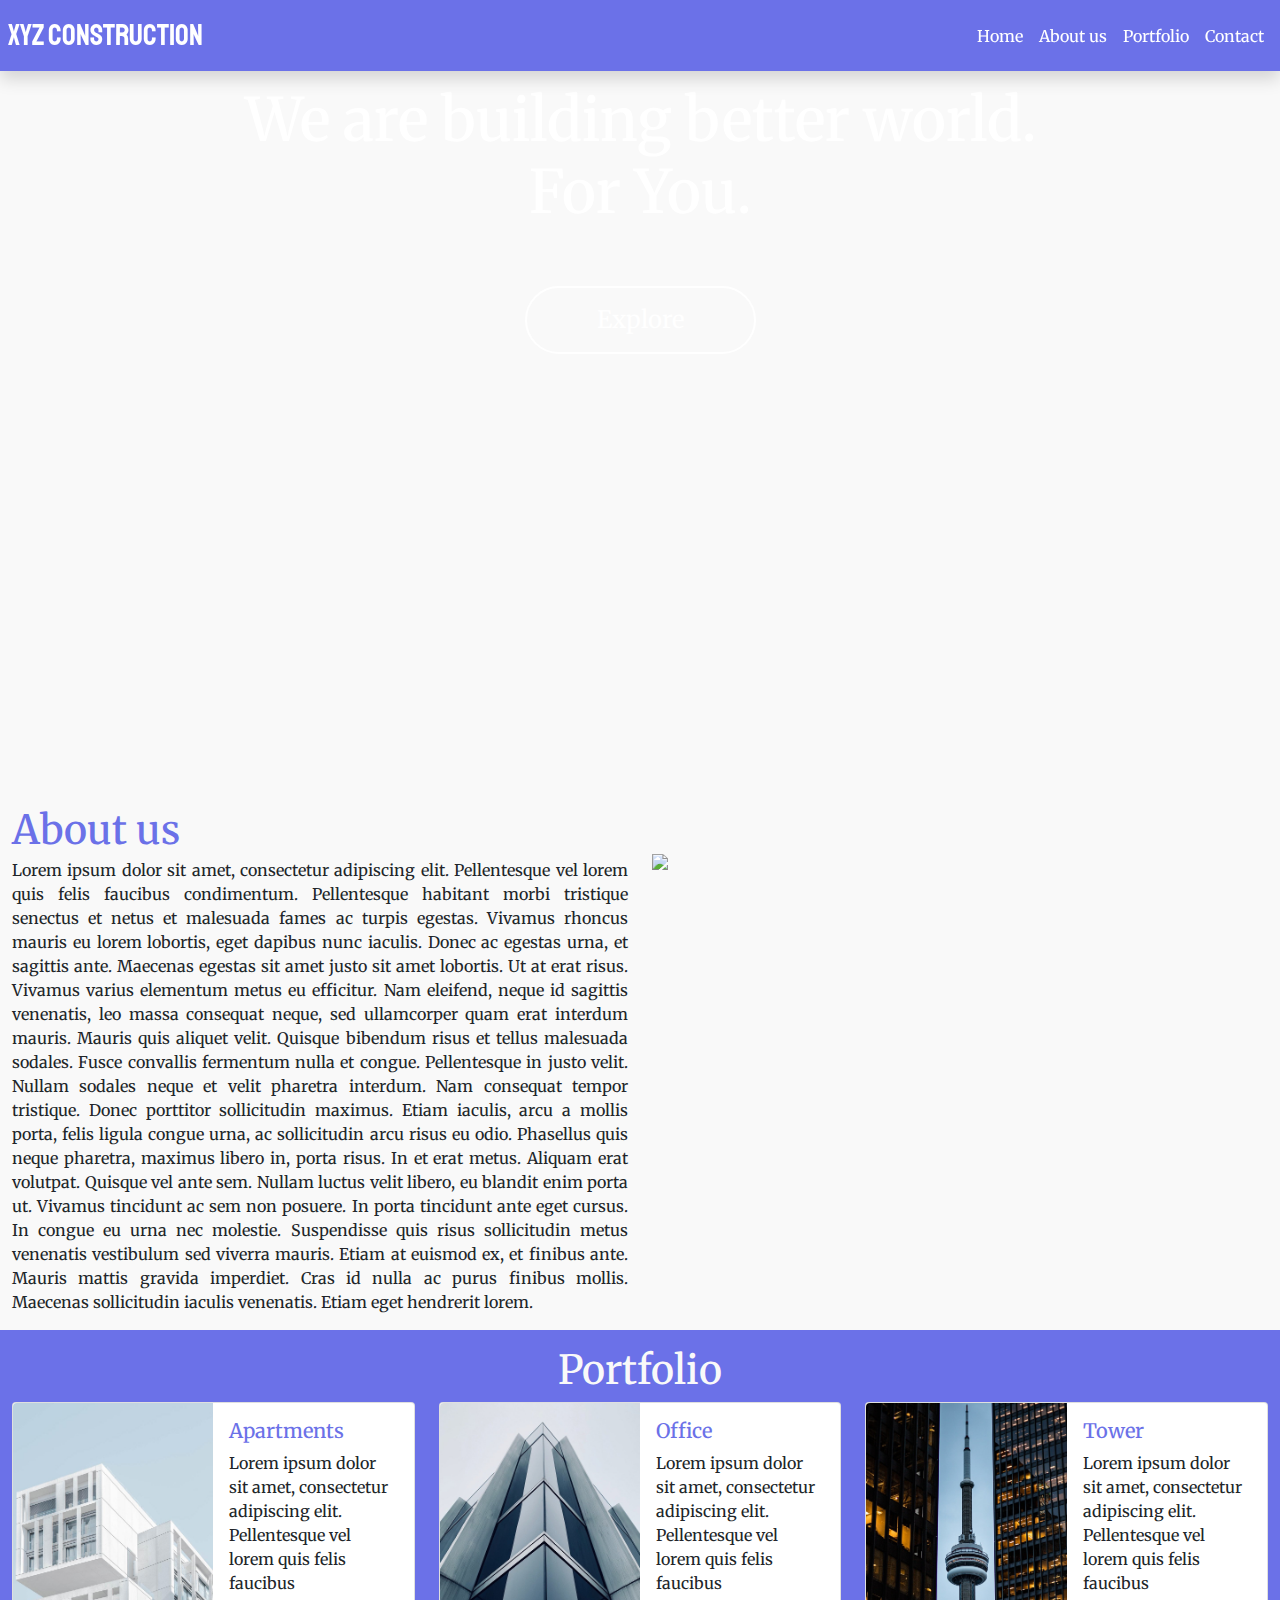
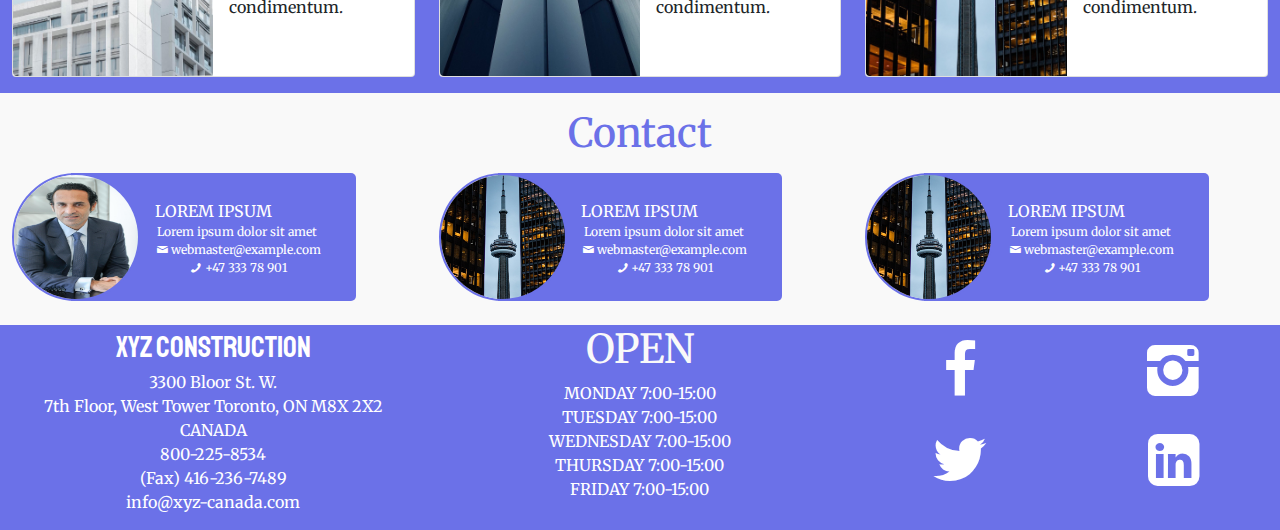
==== index.html @ 8c221540 "first version" ====
<!DOCTYPE HTML>
<html lang="pl">
<head>
 <meta charset="utf-8"/>
 <meta name="viewport" content="width=device-width, initial-scale=1">
 <title>XYZ Construction</title>
 <meta name="description" content="XYZ Construction"/>
 <meta name="keywords" content="construction, building, company, bussines"/>
 <meta http-equiv="X-UA-Compatible" content="IE=edge,chrome=1"/>
 <link rel="stylesheet" href="css/bootstrap.min.css">
 <link rel="stylesheet" href="style.css" type="text/css"/>
 <link rel="stylesheet" href="css/fontello.css" type="text/css"/>
 <link href="https://fonts.googleapis.com/css2?family=Merriweather:wght@300&family=Staatliches&display=swap" rel="stylesheet">
 <script src="https://ajax.googleapis.com/ajax/libs/jquery/3.6.0/jquery.min.js"></script> 
</head>
<body>
	<header class="mb-5">
		<nav class="navbar navbar-dark fixed-top navbarColor shadow navbar-expand-sm">


		    <a class="navbar-brand ps-2" href="#">XYZ Construction</a>

		    <button class="navbar-toggler" type="button" data-bs-toggle="collapse" data-bs-target="#mainmenu" aria-controls="navbarNav" aria-expanded="false" aria-label="Toggle navigation"><span class="navbar-toggler-icon"></span>
		    </button>

		    <div class="collapse navbar-collapse ps-1 pe-2" id="mainmenu">

		    	<ul class="navbar-nav ms-auto">
			        <li class="nav-item"> <a class="nav-link" href="#">Home</a></li>
			        <li class="nav-item"> <a class="nav-link" href="#">About us</a></li>
			        <li class="nav-item"> <a class="nav-link" href="#">Portfolio</a></li>
			        <li class="nav-item"> <a class="nav-link" href="#">Contact</a></li>
		      	</ul> 

			</div>

		</nav>
	</header>

	<main>
		<section>
			<div class="container mx-0 mt-5 pt-3 px-0">
				<video class="backvideo" autoplay loop muted plays-inline>
					<source src="img/Run_5_wo_metadata_h264420_720p_UHQ.mp4" type="video/mp4">
				</video> 
			</div>

			<div class="container-content m-0 p-0 pos">
				<div class="row m-0">
					<div class="col-12 px-0">
						<h1>We are building better world. <br> For You.</h1>
						<a href="#">Explore</a>
					</div>
				</div>
			</div>
		</section>

		<section>
			<div class="row px-0 mx-0">
				<div class="col-md-6">
					<header>
						<span class="h1">About us</span><br>
					</header>

					<p class="mt-1 textJustify">
					Lorem ipsum dolor sit amet, consectetur adipiscing elit. Pellentesque vel lorem quis felis faucibus condimentum. Pellentesque habitant morbi tristique senectus et netus et malesuada fames ac turpis egestas. Vivamus rhoncus mauris eu lorem lobortis, eget dapibus nunc iaculis. Donec ac egestas urna, et sagittis ante. Maecenas egestas sit amet justo sit amet lobortis. Ut at erat risus. Vivamus varius elementum metus eu efficitur. Nam eleifend, neque id sagittis venenatis, leo massa consequat neque, sed ullamcorper quam erat interdum mauris. Mauris quis aliquet velit. Quisque bibendum risus et tellus malesuada sodales. Fusce convallis fermentum nulla et congue. Pellentesque in justo velit.

					Nullam sodales neque et velit pharetra interdum. Nam consequat tempor tristique. Donec porttitor sollicitudin maximus. Etiam iaculis, arcu a mollis porta, felis ligula congue urna, ac sollicitudin arcu risus eu odio. Phasellus quis neque pharetra, maximus libero in, porta risus. In et erat metus. Aliquam erat volutpat. Quisque vel ante sem. Nullam luctus velit libero, eu blandit enim porta ut. Vivamus tincidunt ac sem non posuere.

					In porta tincidunt ante eget cursus. In congue eu urna nec molestie. Suspendisse quis risus sollicitudin metus venenatis vestibulum sed viverra mauris. Etiam at euismod ex, et finibus ante. Mauris mattis gravida imperdiet. Cras id nulla ac purus finibus mollis. Maecenas sollicitudin iaculis venenatis. Etiam eget hendrerit lorem.

				

					
				</div>

				<div class="col-lg-6 ">

					<img src="img/low-angle-shot-of-a-facade-of-a-white-modern-building-under-a-blue-clear-sky.jpg" class="mt-5 img-fluid">
					
					
				</div>
			</div>
		</section>

		<section>
			<div class="row navbarColor pt-3 mx-0">
				<header>
					<h1 class="text-center">Portfolio</h1>
				</header>

				<div class="col-sm-4">

					<div class="card mb-3" style="max-width: 540px;">
 						<div class="row g-0">
   							 <div class="col-xl-6">
     							 <img src="img/apartment-g1074fcf6c_1280.jpg" class="img-fluid rounded-start" alt="Apartments">
   							 </div>
    						<div class="col-xl-6">
      							<div class="card-body">
        							<h5 class="card-title">Apartments</h5>
        							<p class="card-text">Lorem ipsum dolor sit amet, consectetur adipiscing elit. Pellentesque vel lorem quis felis faucibus condimentum. </p>
      							</div>
    						</div>
  						</div>
					</div>
					
				</div>

				<div class="col-sm-4">

					<div class="card mb-3" style="max-width: 540px;">
 						<div class="row g-0">
   							 <div class="col-xl-6">
     							 <img src="img/building-g9cc576056_1280.jpg" class="img-fluid rounded-start" alt="Office">
   							 </div>
    						<div class="col-xl-6">
      							<div class="card-body">
        							<h5 class="card-title">Office</h5>
        							<p class="card-text">Lorem ipsum dolor sit amet, consectetur adipiscing elit. Pellentesque vel lorem quis felis faucibus condimentum. </p>
      							</div>
    						</div>
  						</div>
					</div>
					
				</div>

				<div class="col-sm-4">
					<div class="card mb-3" style="max-width: 540px;">
 						<div class="row g-0">
   							 <div class="col-xl-6">
     							 <img src="img/tower-g3458172a4_1280.jpg" class="img-fluid rounded-start" alt="Tower">
   							 </div>
    						<div class="col-xl-6">
      							<div class="card-body">
        							<h5 class="card-title">Tower</h5>
        							<p class="card-text">Lorem ipsum dolor sit amet, consectetur adipiscing elit. Pellentesque vel lorem quis felis faucibus condimentum. </p>
      							</div>
    						</div>
  						</div>
					</div>
					
				</div>	
			</div>

		</section>

		<section>
			<div class="row text-center pt-3 mx-0 pb-4">
				<header>
					<span class="h1 mb">Contact</span>
				</header>
				<div class="col-12 px-0">

					<div class="row mx-auto mt-3">

						<div class="col-xl-4">

								<div class="row personal-card">

									<div class="col-2">

										<img src="img/business-man-ga80a6c6e0_1920.jpg" class="round">
										
									</div>

									<div class="col-8 person-card">

										<p class="person-name m-0">Lorem Ipsum</p>
										<p class="job ms-5 mb-0">Lorem ipsum dolor sit amet<br>
											<i class="demo-icon icon-mail"></i><a href="mailto:webmaster@example.com">webmaster@example.com</a><br>
											<i class="demo-icon icon-phone"></i><a href="tel:+4733378901">+47 333 78 901</a>
										</p>

									</div>
								</div>
						</div>

						<div class="col-xl-4">

								<div class="row personal-card">

									<div class="col-2">

										<img src="img/tower-g3458172a4_1280.jpg" class="round">
										
									</div>

									<div class="col-8 person-card">

										<p class="person-name m-0">Lorem Ipsum</p>
										<p class="job ms-5 mb-0">Lorem ipsum dolor sit amet<br>
											<i class="demo-icon icon-mail"></i><a href="mailto:webmaster@example.com">webmaster@example.com</a><br>
											<i class="demo-icon icon-phone"></i><a href="tel:+4733378901">+47 333 78 901</a>
										</p>


									</div>
								</div>
						</div>

							<div class="col-xl-4">

								<div class="row personal-card">

									<div class="col-2">

										<img src="img/tower-g3458172a4_1280.jpg" class="round">
										
									</div>

									<div class="col-8 person-card">

										<p class="person-name m-0">Lorem Ipsum</p>
										<p class="job ms-5 mb-0">Lorem ipsum dolor sit amet<br>
											<i class="demo-icon icon-mail"></i><a href="mailto:webmaster@example.com">webmaster@example.com</a><br>
											<i class="demo-icon icon-phone"></i><a href="tel:+4733378901">+47 333 78 901</a>
										</p>

									</div>
								</div>
							</div>


					</div>
				</div>
					

			</div>
		</section>
	</main>

	<footer>
		<div class="row navbarColor mx-0">

			<div class="col-md-4 text-center">
				<p class="company-logo-footer p-0 m-0">XYZ Construction<br></p>
				<p class="company-adress">3300 Bloor St. W.<br>
				7th Floor, West Tower
				Toronto, ON M8X 2X2<br>
				CANADA<br>
				800-225-8534<br>
				(Fax) 416-236-7489<br>
				info@xyz-canada.com</p>
			</div>

			<div class="col-md-4 text-center">
				<h1>OPEN</h1>
				<p class="open">
				MONDAY 7:00-15:00</br>
				TUESDAY 7:00-15:00<br>
				WEDNESDAY 7:00-15:00<br>
				THURSDAY 7:00-15:00<br>
				FRIDAY 7:00-15:00</p>
			</div>

			<div class="col-md-4 social text-center">

				<div class="row">

					<div class="col-6">
						<a href="#"><i class="demo-icon icon-facebook"></i></a>
					</div>

					<div class="col-6">
						<a href="#"><i class="demo-icon icon-instagram"></i></a>
					</div>
				</div>

				<div class="row">

					<div class="col-6">
						<a href="#"><i class="demo-icon icon-twitter"></i></a>
					</div>

					<div class="col-6">
						<a href="#"><i class="demo-icon icon-linkedin-squared"></i></a>
					</div>
				</div>

			</div>
		</div>
	</footer>


	<script src="https://code.jquery.com/jquery-3.3.1.slim.min.js" integrity="sha384-q8i/X+965DzO0rT7abK41JStQIAqVgRVzpbzo5smXKp4YfRvH+8abtTE1Pi6jizo" crossorigin="anonymous"></script>
	
	<script src="https://cdnjs.cloudflare.com/ajax/libs/popper.js/1.14.3/umd/popper.min.js" integrity="sha384-ZMP7rVo3mIykV+2+9J3UJ46jBk0WLaUAdn689aCwoqbBJiSnjAK/l8WvCWPIPm49" crossorigin="anonymous"></script>
	
	<script src="js/bootstrap.min.js"></script>
</body>
</html>
---- style.css ----
body
{
	background-color: #f9f9f9;
	font-family: 'Merriweather', serif;
}

.navbarColor
{
	background-color: #6b71e8;
}

#mainmenu a
{
	color: white;
}

#mainmenu > ul > li a:hover
{
	color: #6b71e8;
	transition: all 0.5s ease-in-out;
	background-color: #f9f9f9;

}




.navbar-brand 
{
	font-family: 'Staatliches', cursive;
	color: white;
	font-size: 30px;
}

.navbar-brand:hover
{

	color: #8d93g0;
	transition: all 0.5s ease-in-out;

}


.container-content
{
	text-align: center;
	margin-top: 50px;

}

.container-content h1
{
	font-family: 'Merriweather', serif;
	color: white;
	font-size: 60px;
	margin-top: 20px;
}

.container-content a
{
	display: inline-block;
	text-decoration: none;
	color: white;
	font-family: 'Merriweather', serif;
	font-size: 24px;
	border: 2px solid white;
	padding: 14px 70px;
	border-radius: 50px;
	margin-top: 50px;
}

.container-content a:hover
{
	color: white;
	border: 5px solid white;
	padding: 14px 70px;
	border-radius: 50px;
	transition: all 1s ease-in-out;
	font-size: 30px;
}

.backvideo
{
	position: absolute;
	z-index: -1;
	width: 100%;
}


.pos
{
	height: 58vw;
}

.h1
{
	color: #6b71e8;
}

.textJustify
{
	text-align: justify; !important
}

h1
{
	color: #f9f9f9;
}

.card-title
{
	color: #6b71e8; !important
}

.round
{
	border: 2px solid #6b71e8;
	border-radius: 50%;
	width: 10vw;
	height: 10vw;
}

.person-card
{
	background-color: #6b71e8;
	z-index: -1;
	height: 10vw;
	border-top-right-radius: 5px;
	border-bottom-right-radius: 5px;
	text-align: center;
	padding-top: 2vw;
}

.person-name
{
	color: white;
	text-transform: uppercase;
}

.job
{
	color: white;
	font-size: 12px;
	text-align: center;
}

.job a
{
	color: white;
	text-decoration: none;
}

.company-adress
{
	font-size: 16px;
	color: white;
}

.company-logo-footer
{
	font-family: 'Staatliches', cursive;
	color: white;
	font-size: 30px;
}

.open
{
	font-size: 16px;
	color: white;
	text-transform: uppercase;
}

.social a
{
	font-size: 60px;
	color: white;
}

.social a
{
	color: white;
}

.social a:hover
{
	color: #6b71e8;
	transition: all 0.5s ease-in-out;
	background-color: white;
}

@media (max-width: 768px)
{

	.container-content h1
	{
		font-size: 30px;
	}


}

@media (max-width: 575px)
{
	.nav-link
	{
		font-size: 12px;
	} 


}

@media (max-width:  1200px)
{
		.personal-card
	{
		margin-bottom: 2vh;
	}

	.round
{
	width: 25vw;
	height: 25vw;
}
.person-card
{
	height: 20vw;
	margin-top: 2vw;
	padding-top: 1vw;
}


}
---- css/fontello.css ----
@font-face {
  font-family: 'fontello';
  src: url('../font/fontello.eot?13443724');
  src: url('../font/fontello.eot?13443724#iefix') format('embedded-opentype'),
       url('../font/fontello.woff2?13443724') format('woff2'),
       url('../font/fontello.woff?13443724') format('woff'),
       url('../font/fontello.ttf?13443724') format('truetype'),
       url('../font/fontello.svg?13443724#fontello') format('svg');
  font-weight: normal;
  font-style: normal;
}
/* Chrome hack: SVG is rendered more smooth in Windozze. 100% magic, uncomment if you need it. */
/* Note, that will break hinting! In other OS-es font will be not as sharp as it could be */
/*
@media screen and (-webkit-min-device-pixel-ratio:0) {
  @font-face {
    font-family: 'fontello';
    src: url('../font/fontello.svg?13443724#fontello') format('svg');
  }
}
*/
[class^="icon-"]:before, [class*=" icon-"]:before {
  font-family: "fontello";
  font-style: normal;
  font-weight: normal;
  speak: never;

  display: inline-block;
  text-decoration: inherit;
  width: 1em;
  margin-right: .2em;
  text-align: center;
  /* opacity: .8; */

  /* For safety - reset parent styles, that can break glyph codes*/
  font-variant: normal;
  text-transform: none;

  /* fix buttons height, for twitter bootstrap */
  line-height: 1em;

  /* Animation center compensation - margins should be symmetric */
  /* remove if not needed */
  margin-left: .2em;

  /* you can be more comfortable with increased icons size */
  /* font-size: 120%; */

  /* Font smoothing. That was taken from TWBS */
  -webkit-font-smoothing: antialiased;
  -moz-osx-font-smoothing: grayscale;

  /* Uncomment for 3D effect */
  /* text-shadow: 1px 1px 1px rgba(127, 127, 127, 0.3); */
}

.icon-mail:before { content: '\e800'; } /* '' */
.icon-phone:before { content: '\e801'; } /* '' */
.icon-twitter:before { content: '\f099'; } /* '' */
.icon-facebook:before { content: '\f09a'; } /* '' */
.icon-linkedin-squared:before { content: '\f30c'; } /* '' */
.icon-instagram:before { content: '\f32d'; } /* '' */
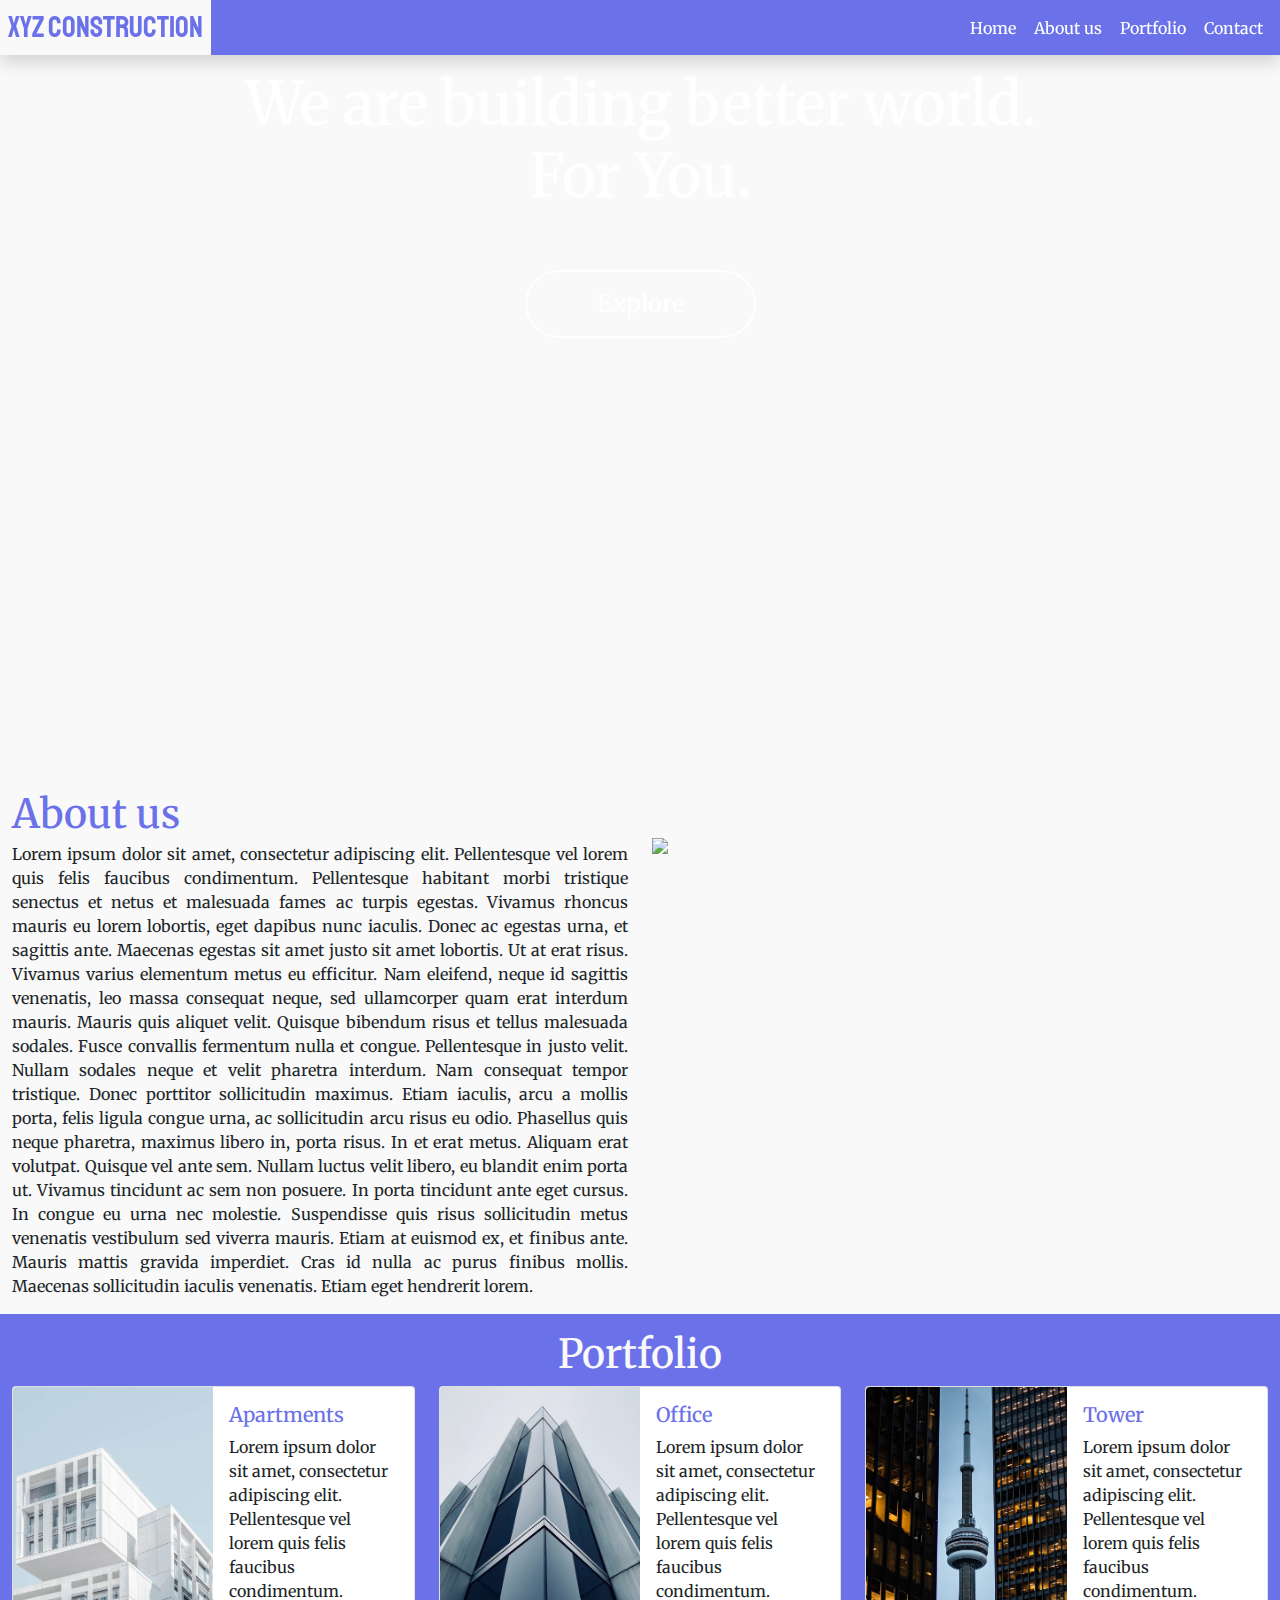
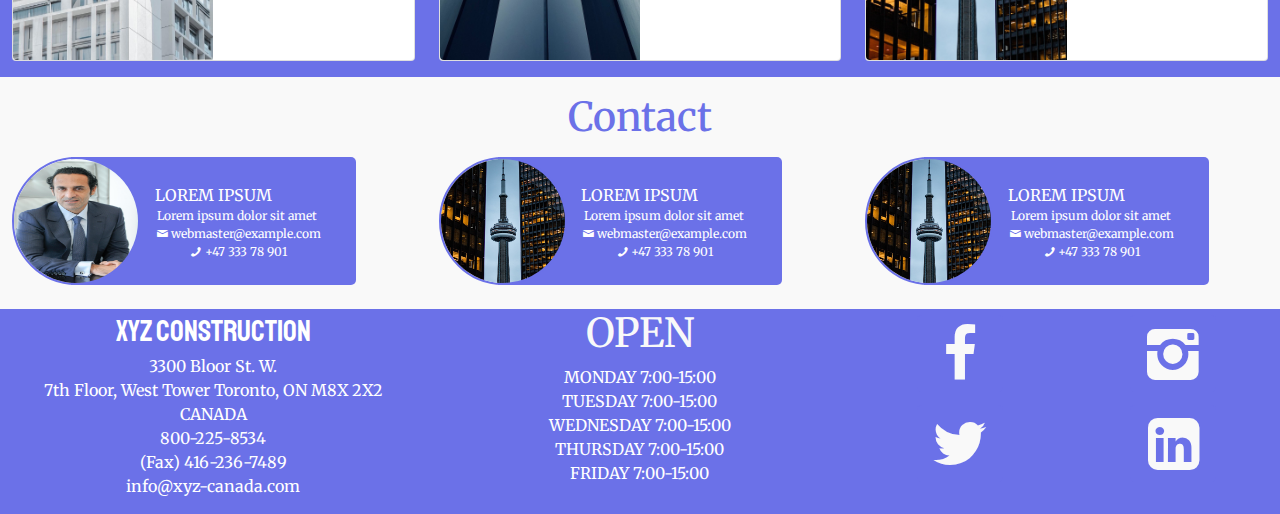
==== commit 7d4dcae9: "Add files via upload" ====
--- a/index.html
+++ b/index.html
@@ -1,292 +1,292 @@
-<!DOCTYPE HTML>
-<html lang="pl">
-<head>
- <meta charset="utf-8"/>
- <meta name="viewport" content="width=device-width, initial-scale=1">
- <title>XYZ Construction</title>
- <meta name="description" content="XYZ Construction"/>
- <meta name="keywords" content="construction, building, company, bussines"/>
- <meta http-equiv="X-UA-Compatible" content="IE=edge,chrome=1"/>
- <link rel="stylesheet" href="css/bootstrap.min.css">
- <link rel="stylesheet" href="style.css" type="text/css"/>
- <link rel="stylesheet" href="css/fontello.css" type="text/css"/>
- <link href="https://fonts.googleapis.com/css2?family=Merriweather:wght@300&family=Staatliches&display=swap" rel="stylesheet">
- <script src="https://ajax.googleapis.com/ajax/libs/jquery/3.6.0/jquery.min.js"></script> 
-</head>
-<body>
-	<header class="mb-5">
-		<nav class="navbar navbar-dark fixed-top navbarColor shadow navbar-expand-sm">
-
-
-		    <a class="navbar-brand ps-2" href="#">XYZ Construction</a>
-
-		    <button class="navbar-toggler" type="button" data-bs-toggle="collapse" data-bs-target="#mainmenu" aria-controls="navbarNav" aria-expanded="false" aria-label="Toggle navigation"><span class="navbar-toggler-icon"></span>
-		    </button>
-
-		    <div class="collapse navbar-collapse ps-1 pe-2" id="mainmenu">
-
-		    	<ul class="navbar-nav ms-auto">
-			        <li class="nav-item"> <a class="nav-link" href="#">Home</a></li>
-			        <li class="nav-item"> <a class="nav-link" href="#">About us</a></li>
-			        <li class="nav-item"> <a class="nav-link" href="#">Portfolio</a></li>
-			        <li class="nav-item"> <a class="nav-link" href="#">Contact</a></li>
-		      	</ul> 
-
-			</div>
-
-		</nav>
-	</header>
-
-	<main>
-		<section>
-			<div class="container mx-0 mt-5 pt-3 px-0">
-				<video class="backvideo" autoplay loop muted plays-inline>
-					<source src="img/Run_5_wo_metadata_h264420_720p_UHQ.mp4" type="video/mp4">
-				</video> 
-			</div>
-
-			<div class="container-content m-0 p-0 pos">
-				<div class="row m-0">
-					<div class="col-12 px-0">
-						<h1>We are building better world. <br> For You.</h1>
-						<a href="#">Explore</a>
-					</div>
-				</div>
-			</div>
-		</section>
-
-		<section>
-			<div class="row px-0 mx-0">
-				<div class="col-md-6">
-					<header>
-						<span class="h1">About us</span><br>
-					</header>
-
-					<p class="mt-1 textJustify">
-					Lorem ipsum dolor sit amet, consectetur adipiscing elit. Pellentesque vel lorem quis felis faucibus condimentum. Pellentesque habitant morbi tristique senectus et netus et malesuada fames ac turpis egestas. Vivamus rhoncus mauris eu lorem lobortis, eget dapibus nunc iaculis. Donec ac egestas urna, et sagittis ante. Maecenas egestas sit amet justo sit amet lobortis. Ut at erat risus. Vivamus varius elementum metus eu efficitur. Nam eleifend, neque id sagittis venenatis, leo massa consequat neque, sed ullamcorper quam erat interdum mauris. Mauris quis aliquet velit. Quisque bibendum risus et tellus malesuada sodales. Fusce convallis fermentum nulla et congue. Pellentesque in justo velit.
-
-					Nullam sodales neque et velit pharetra interdum. Nam consequat tempor tristique. Donec porttitor sollicitudin maximus. Etiam iaculis, arcu a mollis porta, felis ligula congue urna, ac sollicitudin arcu risus eu odio. Phasellus quis neque pharetra, maximus libero in, porta risus. In et erat metus. Aliquam erat volutpat. Quisque vel ante sem. Nullam luctus velit libero, eu blandit enim porta ut. Vivamus tincidunt ac sem non posuere.
-
-					In porta tincidunt ante eget cursus. In congue eu urna nec molestie. Suspendisse quis risus sollicitudin metus venenatis vestibulum sed viverra mauris. Etiam at euismod ex, et finibus ante. Mauris mattis gravida imperdiet. Cras id nulla ac purus finibus mollis. Maecenas sollicitudin iaculis venenatis. Etiam eget hendrerit lorem.
-
-				
-
-					
-				</div>
-
-				<div class="col-lg-6 ">
-
-					<img src="img/low-angle-shot-of-a-facade-of-a-white-modern-building-under-a-blue-clear-sky.jpg" class="mt-5 img-fluid">
-					
-					
-				</div>
-			</div>
-		</section>
-
-		<section>
-			<div class="row navbarColor pt-3 mx-0">
-				<header>
-					<h1 class="text-center">Portfolio</h1>
-				</header>
-
-				<div class="col-sm-4">
-
-					<div class="card mb-3" style="max-width: 540px;">
- 						<div class="row g-0">
-   							 <div class="col-xl-6">
-     							 <img src="img/apartment-g1074fcf6c_1280.jpg" class="img-fluid rounded-start" alt="Apartments">
-   							 </div>
-    						<div class="col-xl-6">
-      							<div class="card-body">
-        							<h5 class="card-title">Apartments</h5>
-        							<p class="card-text">Lorem ipsum dolor sit amet, consectetur adipiscing elit. Pellentesque vel lorem quis felis faucibus condimentum. </p>
-      							</div>
-    						</div>
-  						</div>
-					</div>
-					
-				</div>
-
-				<div class="col-sm-4">
-
-					<div class="card mb-3" style="max-width: 540px;">
- 						<div class="row g-0">
-   							 <div class="col-xl-6">
-     							 <img src="img/building-g9cc576056_1280.jpg" class="img-fluid rounded-start" alt="Office">
-   							 </div>
-    						<div class="col-xl-6">
-      							<div class="card-body">
-        							<h5 class="card-title">Office</h5>
-        							<p class="card-text">Lorem ipsum dolor sit amet, consectetur adipiscing elit. Pellentesque vel lorem quis felis faucibus condimentum. </p>
-      							</div>
-    						</div>
-  						</div>
-					</div>
-					
-				</div>
-
-				<div class="col-sm-4">
-					<div class="card mb-3" style="max-width: 540px;">
- 						<div class="row g-0">
-   							 <div class="col-xl-6">
-     							 <img src="img/tower-g3458172a4_1280.jpg" class="img-fluid rounded-start" alt="Tower">
-   							 </div>
-    						<div class="col-xl-6">
-      							<div class="card-body">
-        							<h5 class="card-title">Tower</h5>
-        							<p class="card-text">Lorem ipsum dolor sit amet, consectetur adipiscing elit. Pellentesque vel lorem quis felis faucibus condimentum. </p>
-      							</div>
-    						</div>
-  						</div>
-					</div>
-					
-				</div>	
-			</div>
-
-		</section>
-
-		<section>
-			<div class="row text-center pt-3 mx-0 pb-4">
-				<header>
-					<span class="h1 mb">Contact</span>
-				</header>
-				<div class="col-12 px-0">
-
-					<div class="row mx-auto mt-3">
-
-						<div class="col-xl-4">
-
-								<div class="row personal-card">
-
-									<div class="col-2">
-
-										<img src="img/business-man-ga80a6c6e0_1920.jpg" class="round">
-										
-									</div>
-
-									<div class="col-8 person-card">
-
-										<p class="person-name m-0">Lorem Ipsum</p>
-										<p class="job ms-5 mb-0">Lorem ipsum dolor sit amet<br>
-											<i class="demo-icon icon-mail"></i><a href="mailto:webmaster@example.com">webmaster@example.com</a><br>
-											<i class="demo-icon icon-phone"></i><a href="tel:+4733378901">+47 333 78 901</a>
-										</p>
-
-									</div>
-								</div>
-						</div>
-
-						<div class="col-xl-4">
-
-								<div class="row personal-card">
-
-									<div class="col-2">
-
-										<img src="img/tower-g3458172a4_1280.jpg" class="round">
-										
-									</div>
-
-									<div class="col-8 person-card">
-
-										<p class="person-name m-0">Lorem Ipsum</p>
-										<p class="job ms-5 mb-0">Lorem ipsum dolor sit amet<br>
-											<i class="demo-icon icon-mail"></i><a href="mailto:webmaster@example.com">webmaster@example.com</a><br>
-											<i class="demo-icon icon-phone"></i><a href="tel:+4733378901">+47 333 78 901</a>
-										</p>
-
-
-									</div>
-								</div>
-						</div>
-
-							<div class="col-xl-4">
-
-								<div class="row personal-card">
-
-									<div class="col-2">
-
-										<img src="img/tower-g3458172a4_1280.jpg" class="round">
-										
-									</div>
-
-									<div class="col-8 person-card">
-
-										<p class="person-name m-0">Lorem Ipsum</p>
-										<p class="job ms-5 mb-0">Lorem ipsum dolor sit amet<br>
-											<i class="demo-icon icon-mail"></i><a href="mailto:webmaster@example.com">webmaster@example.com</a><br>
-											<i class="demo-icon icon-phone"></i><a href="tel:+4733378901">+47 333 78 901</a>
-										</p>
-
-									</div>
-								</div>
-							</div>
-
-
-					</div>
-				</div>
-					
-
-			</div>
-		</section>
-	</main>
-
-	<footer>
-		<div class="row navbarColor mx-0">
-
-			<div class="col-md-4 text-center">
-				<p class="company-logo-footer p-0 m-0">XYZ Construction<br></p>
-				<p class="company-adress">3300 Bloor St. W.<br>
-				7th Floor, West Tower
-				Toronto, ON M8X 2X2<br>
-				CANADA<br>
-				800-225-8534<br>
-				(Fax) 416-236-7489<br>
-				info@xyz-canada.com</p>
-			</div>
-
-			<div class="col-md-4 text-center">
-				<h1>OPEN</h1>
-				<p class="open">
-				MONDAY 7:00-15:00</br>
-				TUESDAY 7:00-15:00<br>
-				WEDNESDAY 7:00-15:00<br>
-				THURSDAY 7:00-15:00<br>
-				FRIDAY 7:00-15:00</p>
-			</div>
-
-			<div class="col-md-4 social text-center">
-
-				<div class="row">
-
-					<div class="col-6">
-						<a href="#"><i class="demo-icon icon-facebook"></i></a>
-					</div>
-
-					<div class="col-6">
-						<a href="#"><i class="demo-icon icon-instagram"></i></a>
-					</div>
-				</div>
-
-				<div class="row">
-
-					<div class="col-6">
-						<a href="#"><i class="demo-icon icon-twitter"></i></a>
-					</div>
-
-					<div class="col-6">
-						<a href="#"><i class="demo-icon icon-linkedin-squared"></i></a>
-					</div>
-				</div>
-
-			</div>
-		</div>
-	</footer>
-
-
-	<script src="https://code.jquery.com/jquery-3.3.1.slim.min.js" integrity="sha384-q8i/X+965DzO0rT7abK41JStQIAqVgRVzpbzo5smXKp4YfRvH+8abtTE1Pi6jizo" crossorigin="anonymous"></script>
-	
-	<script src="https://cdnjs.cloudflare.com/ajax/libs/popper.js/1.14.3/umd/popper.min.js" integrity="sha384-ZMP7rVo3mIykV+2+9J3UJ46jBk0WLaUAdn689aCwoqbBJiSnjAK/l8WvCWPIPm49" crossorigin="anonymous"></script>
-	
-	<script src="js/bootstrap.min.js"></script>
-</body>
+<!DOCTYPE HTML>
+<html lang="pl">
+<head>
+ <meta charset="utf-8"/>
+ <meta name="viewport" content="width=device-width, initial-scale=1">
+ <title>XYZ Construction</title>
+ <meta name="description" content="XYZ Construction"/>
+ <meta name="keywords" content="construction, building, company, bussines"/>
+ <meta http-equiv="X-UA-Compatible" content="IE=edge,chrome=1"/>
+ <link rel="stylesheet" href="css/bootstrap.min.css">
+ <link rel="stylesheet" href="style.css" type="text/css"/>
+ <link rel="stylesheet" href="css/fontello.css" type="text/css"/>
+ <link href="https://fonts.googleapis.com/css2?family=Merriweather:wght@300&family=Staatliches&display=swap" rel="stylesheet">
+ <script src="https://ajax.googleapis.com/ajax/libs/jquery/3.6.0/jquery.min.js"></script> 
+</head>
+<body>
+	<header class="mb-5">
+		<nav class="navbar navbar-dark fixed-top navbarColor shadow navbar-expand-sm">
+
+
+		    <a class="navbar-brand px-2" href="#">XYZ Construction</a>
+
+		    <button class="navbar-toggler" type="button" data-bs-toggle="collapse" data-bs-target="#mainmenu" aria-controls="navbarNav" aria-expanded="false" aria-label="Toggle navigation"><span class="navbar-toggler-icon"></span>
+		    </button>
+
+		    <div class="collapse navbar-collapse ps-1 pe-2" id="mainmenu">
+
+		    	<ul class="navbar-nav ms-auto">
+			        <li class="nav-item"> <a class="nav-link" href="#">Home</a></li>
+			        <li class="nav-item"> <a class="nav-link" href="#">About us</a></li>
+			        <li class="nav-item"> <a class="nav-link" href="#">Portfolio</a></li>
+			        <li class="nav-item"> <a class="nav-link" href="#">Contact</a></li>
+		      	</ul> 
+
+			</div>
+
+		</nav>
+	</header>
+
+	<main>
+		<section>
+			<div class="container mx-0 mt-5 pt-0 px-0">
+				<video class="backvideo" autoplay loop muted plays-inline>
+					<source src="img/Run_5_wo_metadata_h264420_720p_UHQ.mp4" type="video/mp4">
+				</video> 
+			</div>
+
+			<div class="container-content m-0 p-0 pos">
+				<div class="row m-0">
+					<div class="col-12 px-0">
+						<h1>We are building better world. <br> For You.</h1>
+						<a href="#">Explore</a>
+					</div>
+				</div>
+			</div>
+		</section>
+
+		<section>
+			<div class="row px-0 mx-0">
+				<div class="col-md-6">
+					<header>
+						<span class="h1">About us</span><br>
+					</header>
+
+					<p class="mt-1 textJustify">
+					Lorem ipsum dolor sit amet, consectetur adipiscing elit. Pellentesque vel lorem quis felis faucibus condimentum. Pellentesque habitant morbi tristique senectus et netus et malesuada fames ac turpis egestas. Vivamus rhoncus mauris eu lorem lobortis, eget dapibus nunc iaculis. Donec ac egestas urna, et sagittis ante. Maecenas egestas sit amet justo sit amet lobortis. Ut at erat risus. Vivamus varius elementum metus eu efficitur. Nam eleifend, neque id sagittis venenatis, leo massa consequat neque, sed ullamcorper quam erat interdum mauris. Mauris quis aliquet velit. Quisque bibendum risus et tellus malesuada sodales. Fusce convallis fermentum nulla et congue. Pellentesque in justo velit.
+
+					Nullam sodales neque et velit pharetra interdum. Nam consequat tempor tristique. Donec porttitor sollicitudin maximus. Etiam iaculis, arcu a mollis porta, felis ligula congue urna, ac sollicitudin arcu risus eu odio. Phasellus quis neque pharetra, maximus libero in, porta risus. In et erat metus. Aliquam erat volutpat. Quisque vel ante sem. Nullam luctus velit libero, eu blandit enim porta ut. Vivamus tincidunt ac sem non posuere.
+
+					In porta tincidunt ante eget cursus. In congue eu urna nec molestie. Suspendisse quis risus sollicitudin metus venenatis vestibulum sed viverra mauris. Etiam at euismod ex, et finibus ante. Mauris mattis gravida imperdiet. Cras id nulla ac purus finibus mollis. Maecenas sollicitudin iaculis venenatis. Etiam eget hendrerit lorem.
+
+				
+
+					
+				</div>
+
+				<div class="col-lg-6 ">
+
+					<img src="img/low-angle-shot-of-a-facade-of-a-white-modern-building-under-a-blue-clear-sky.jpg" class="mt-5 mx-auto img-fluid">
+					
+					
+				</div>
+			</div>
+		</section>
+
+		<section>
+			<div class="row navbarColor pt-3 mx-0">
+				<header>
+					<h1 class="text-center">Portfolio</h1>
+				</header>
+
+				<div class="col-sm-4">
+
+					<div class="card mb-3" style="max-width: 540px;">
+ 						<div class="row g-0">
+   							 <div class="col-xl-6">
+     							 <img src="img/apartment-g1074fcf6c_1280.jpg" class="img-fluid rounded-start" alt="Apartments">
+   							 </div>
+    						<div class="col-xl-6">
+      							<div class="card-body">
+        							<h5 class="card-title">Apartments</h5>
+        							<p class="card-text">Lorem ipsum dolor sit amet, consectetur adipiscing elit. Pellentesque vel lorem quis felis faucibus condimentum. </p>
+      							</div>
+    						</div>
+  						</div>
+					</div>
+					
+				</div>
+
+				<div class="col-sm-4">
+
+					<div class="card mb-3" style="max-width: 540px;">
+ 						<div class="row g-0">
+   							 <div class="col-xl-6">
+     							 <img src="img/building-g9cc576056_1280.jpg" class="img-fluid rounded-start" alt="Office">
+   							 </div>
+    						<div class="col-xl-6">
+      							<div class="card-body">
+        							<h5 class="card-title">Office</h5>
+        							<p class="card-text">Lorem ipsum dolor sit amet, consectetur adipiscing elit. Pellentesque vel lorem quis felis faucibus condimentum. </p>
+      							</div>
+    						</div>
+  						</div>
+					</div>
+					
+				</div>
+
+				<div class="col-sm-4">
+					<div class="card mb-3" style="max-width: 540px;">
+ 						<div class="row g-0">
+   							 <div class="col-xl-6">
+     							 <img src="img/tower-g3458172a4_1280.jpg" class="img-fluid rounded-start" alt="Tower">
+   							 </div>
+    						<div class="col-xl-6">
+      							<div class="card-body">
+        							<h5 class="card-title">Tower</h5>
+        							<p class="card-text">Lorem ipsum dolor sit amet, consectetur adipiscing elit. Pellentesque vel lorem quis felis faucibus condimentum. </p>
+      							</div>
+    						</div>
+  						</div>
+					</div>
+					
+				</div>	
+			</div>
+
+		</section>
+
+		<section>
+			<div class="row text-center pt-3 mx-0 pb-4">
+				<header>
+					<span class="h1 mb">Contact</span>
+				</header>
+				<div class="col-12 px-0">
+
+					<div class="row mx-auto mt-3">
+
+						<div class="col-xl-4">
+
+								<div class="row personal-card">
+
+									<div class="col-2">
+
+										<img src="img/business-man-ga80a6c6e0_1920.jpg" class="round">
+										
+									</div>
+
+									<div class="col-8 person-card">
+
+										<p class="person-name m-0">Lorem Ipsum</p>
+										<p class="job ms-5 mb-0">Lorem ipsum dolor sit amet<br>
+											<i class="demo-icon icon-mail"></i><a href="mailto:webmaster@example.com">webmaster@example.com</a><br>
+											<i class="demo-icon icon-phone"></i><a href="tel:+4733378901">+47 333 78 901</a>
+										</p>
+
+									</div>
+								</div>
+						</div>
+
+						<div class="col-xl-4">
+
+								<div class="row personal-card">
+
+									<div class="col-2">
+
+										<img src="img/tower-g3458172a4_1280.jpg" class="round">
+										
+									</div>
+
+									<div class="col-8 person-card">
+
+										<p class="person-name m-0">Lorem Ipsum</p>
+										<p class="job ms-5 mb-0">Lorem ipsum dolor sit amet<br>
+											<i class="demo-icon icon-mail"></i><a href="mailto:webmaster@example.com">webmaster@example.com</a><br>
+											<i class="demo-icon icon-phone"></i><a href="tel:+4733378901">+47 333 78 901</a>
+										</p>
+
+
+									</div>
+								</div>
+						</div>
+
+							<div class="col-xl-4">
+
+								<div class="row personal-card">
+
+									<div class="col-2">
+
+										<img src="img/tower-g3458172a4_1280.jpg" class="round">
+										
+									</div>
+
+									<div class="col-8 person-card">
+
+										<p class="person-name m-0">Lorem Ipsum</p>
+										<p class="job ms-5 mb-0">Lorem ipsum dolor sit amet<br>
+											<i class="demo-icon icon-mail"></i><a href="mailto:webmaster@example.com">webmaster@example.com</a><br>
+											<i class="demo-icon icon-phone"></i><a href="tel:+4733378901">+47 333 78 901</a>
+										</p>
+
+									</div>
+								</div>
+							</div>
+
+
+					</div>
+				</div>
+					
+
+			</div>
+		</section>
+	</main>
+
+	<footer>
+		<div class="row navbarColor mx-0">
+
+			<div class="col-md-4 text-center">
+				<p class="company-logo-footer p-0 m-0">XYZ Construction<br></p>
+				<p class="company-adress">3300 Bloor St. W.<br>
+				7th Floor, West Tower
+				Toronto, ON M8X 2X2<br>
+				CANADA<br>
+				800-225-8534<br>
+				(Fax) 416-236-7489<br>
+				info@xyz-canada.com</p>
+			</div>
+
+			<div class="col-md-4 text-center">
+				<h1>OPEN</h1>
+				<p class="open">
+				MONDAY 7:00-15:00</br>
+				TUESDAY 7:00-15:00<br>
+				WEDNESDAY 7:00-15:00<br>
+				THURSDAY 7:00-15:00<br>
+				FRIDAY 7:00-15:00</p>
+			</div>
+
+			<div class="col-md-4 social text-center">
+
+				<div class="row">
+
+					<div class="col-6">
+						<a href="#"><i class="demo-icon icon-facebook"></i></a>
+					</div>
+
+					<div class="col-6">
+						<a href="#"><i class="demo-icon icon-instagram"></i></a>
+					</div>
+				</div>
+
+				<div class="row">
+
+					<div class="col-6">
+						<a href="#"><i class="demo-icon icon-twitter"></i></a>
+					</div>
+
+					<div class="col-6">
+						<a href="#"><i class="demo-icon icon-linkedin-squared"></i></a>
+					</div>
+				</div>
+
+			</div>
+		</div>
+	</footer>
+
+
+	<script src="https://code.jquery.com/jquery-3.3.1.slim.min.js" integrity="sha384-q8i/X+965DzO0rT7abK41JStQIAqVgRVzpbzo5smXKp4YfRvH+8abtTE1Pi6jizo" crossorigin="anonymous"></script>
+	
+	<script src="https://cdnjs.cloudflare.com/ajax/libs/popper.js/1.14.3/umd/popper.min.js" integrity="sha384-ZMP7rVo3mIykV+2+9J3UJ46jBk0WLaUAdn689aCwoqbBJiSnjAK/l8WvCWPIPm49" crossorigin="anonymous"></script>
+	
+	<script src="js/bootstrap.min.js"></script>
+</body>
 </html>--- a/style.css
+++ b/style.css
@@ -1,236 +1,248 @@
-body
-{
-	background-color: #f9f9f9;
-	font-family: 'Merriweather', serif;
-}
-
-.navbarColor
-{
-	background-color: #6b71e8;
-}
-
-#mainmenu a
-{
-	color: white;
-}
-
-#mainmenu > ul > li a:hover
-{
-	color: #6b71e8;
-	transition: all 0.5s ease-in-out;
-	background-color: #f9f9f9;
-
-}
-
-
-
-
-.navbar-brand 
-{
-	font-family: 'Staatliches', cursive;
-	color: white;
-	font-size: 30px;
-}
-
-.navbar-brand:hover
-{
-
-	color: #8d93g0;
-	transition: all 0.5s ease-in-out;
-
-}
-
-
-.container-content
-{
-	text-align: center;
-	margin-top: 50px;
-
-}
-
-.container-content h1
-{
-	font-family: 'Merriweather', serif;
-	color: white;
-	font-size: 60px;
-	margin-top: 20px;
-}
-
-.container-content a
-{
-	display: inline-block;
-	text-decoration: none;
-	color: white;
-	font-family: 'Merriweather', serif;
-	font-size: 24px;
-	border: 2px solid white;
-	padding: 14px 70px;
-	border-radius: 50px;
-	margin-top: 50px;
-}
-
-.container-content a:hover
-{
-	color: white;
-	border: 5px solid white;
-	padding: 14px 70px;
-	border-radius: 50px;
-	transition: all 1s ease-in-out;
-	font-size: 30px;
-}
-
-.backvideo
-{
-	position: absolute;
-	z-index: -1;
-	width: 100%;
-}
-
-
-.pos
-{
-	height: 58vw;
-}
-
-.h1
-{
-	color: #6b71e8;
-}
-
-.textJustify
-{
-	text-align: justify; !important
-}
-
-h1
-{
-	color: #f9f9f9;
-}
-
-.card-title
-{
-	color: #6b71e8; !important
-}
-
-.round
-{
-	border: 2px solid #6b71e8;
-	border-radius: 50%;
-	width: 10vw;
-	height: 10vw;
-}
-
-.person-card
-{
-	background-color: #6b71e8;
-	z-index: -1;
-	height: 10vw;
-	border-top-right-radius: 5px;
-	border-bottom-right-radius: 5px;
-	text-align: center;
-	padding-top: 2vw;
-}
-
-.person-name
-{
-	color: white;
-	text-transform: uppercase;
-}
-
-.job
-{
-	color: white;
-	font-size: 12px;
-	text-align: center;
-}
-
-.job a
-{
-	color: white;
-	text-decoration: none;
-}
-
-.company-adress
-{
-	font-size: 16px;
-	color: white;
-}
-
-.company-logo-footer
-{
-	font-family: 'Staatliches', cursive;
-	color: white;
-	font-size: 30px;
-}
-
-.open
-{
-	font-size: 16px;
-	color: white;
-	text-transform: uppercase;
-}
-
-.social a
-{
-	font-size: 60px;
-	color: white;
-}
-
-.social a
-{
-	color: white;
-}
-
-.social a:hover
-{
-	color: #6b71e8;
-	transition: all 0.5s ease-in-out;
-	background-color: white;
-}
-
-@media (max-width: 768px)
-{
-
-	.container-content h1
-	{
-		font-size: 30px;
-	}
-
-
-}
-
-@media (max-width: 575px)
-{
-	.nav-link
-	{
-		font-size: 12px;
-	} 
-
-
-}
-
-@media (max-width:  1200px)
-{
-		.personal-card
-	{
-		margin-bottom: 2vh;
-	}
-
-	.round
-{
-	width: 25vw;
-	height: 25vw;
-}
-.person-card
-{
-	height: 20vw;
-	margin-top: 2vw;
-	padding-top: 1vw;
-}
-
-
-}
-
-
-
-
+body
+{
+	background-color: #f9f9f9;
+	font-family: 'Merriweather', serif;
+}
+
+.navbarColor
+{
+	background-color: #6b71e8;
+}
+
+#mainmenu a
+{
+	color: white;
+	border: 1px solid #6b71e8;
+	border-radius: 5px;
+	background-color: #6b71e8;
+}
+
+#mainmenu > ul > li a:hover
+{
+	color: #6b71e8;
+	transition: all 0.5s ease-in-out;
+	background-color: #f9f9f9;
+	border: 1px solid #f9f9f9;
+	border-radius: 5px;
+
+}
+
+.navbar
+{
+	padding: 0px;
+}
+
+.navbar-brand
+{
+	font-family: 'Staatliches', cursive;
+	color: white;
+	font-size: 30px;
+}
+
+.navbar .navbar-brand:hover
+{
+	color: #6b71e8;
+	transition: all 0.5s ease-in-out;
+	background-color: #f9f9f9;
+}
+
+
+.container-content
+{
+	text-align: center;
+	margin-top: 50px;
+
+}
+
+.container-content h1
+{
+	font-family: 'Merriweather', serif;
+	color: white;
+	font-size: 60px;
+	margin-top: 20px;
+}
+
+.container-content a
+{
+	display: inline-block;
+	text-decoration: none;
+	color: white;
+	font-family: 'Merriweather', serif;
+	font-size: 24px;
+	border: 2px solid white;
+	padding: 14px 70px;
+	border-radius: 50px;
+	margin-top: 50px;
+}
+
+.container-content a:hover
+{
+	color: white;
+	border: 5px solid white;
+	padding: 14px 70px;
+	border-radius: 50px;
+	transition: all 1s ease-in-out;
+	font-size: 30px;
+}
+
+.backvideo
+{
+	position: absolute;
+	z-index: -1;
+	width: 100%;
+}
+
+
+.pos
+{
+	height: 58vw;
+}
+
+.h1
+{
+	color: #6b71e8;
+}
+
+.textJustify
+{
+	text-align: justify; !important
+}
+
+h1
+{
+	color: #f9f9f9;
+}
+
+.card-title
+{
+	color: #6b71e8; !important
+}
+
+.round
+{
+	border: 2px solid #6b71e8;
+	border-radius: 50%;
+	width: 10vw;
+	height: 10vw;
+}
+
+.person-card
+{
+	background-color: #6b71e8;
+	z-index: -1;
+	height: 10vw;
+	border-top-right-radius: 5px;
+	border-bottom-right-radius: 5px;
+	text-align: center;
+	padding-top: 2vw;
+}
+
+.person-name
+{
+	color: white;
+	text-transform: uppercase;
+}
+
+.job
+{
+	color: white;
+	font-size: 12px;
+	text-align: center;
+}
+
+.job a
+{
+	color: white;
+	text-decoration: none;
+}
+
+.company-adress
+{
+	font-size: 16px;
+	color: white;
+}
+
+.company-logo-footer
+{
+	font-family: 'Staatliches', cursive;
+	color: white;
+	font-size: 30px;
+}
+
+.open
+{
+	font-size: 16px;
+	color: white;
+	text-transform: uppercase;
+}
+
+.social a
+{
+	font-size: 60px;
+	color: white;
+}
+
+.social a
+{
+	color: #f9f9f9;
+	border: 1px solid #6b71e8;
+	border-radius: 5px;
+	background-color: #6b71e8;
+}
+
+.social a:hover
+{
+	color: #6b71e8;
+	transition: all 0.5s ease-in-out;
+	background-color: #f9f9f9;
+	border: 1px solid #f9f9f9;
+	border-radius: 5px;
+}
+
+@media (max-width: 768px)
+{
+
+	.container-content h1
+	{
+		font-size: 25px;
+	}
+
+
+}
+
+@media (max-width: 575px)
+{
+	.nav-link
+	{
+		font-size: 12px;
+	} 
+
+
+}
+
+@media (max-width:  1200px)
+{
+		.personal-card
+	{
+		margin-bottom: 2vh;
+		padding-left: 10vw;
+	}
+
+	.round
+{
+	width: 25vw;
+	height: 25vw;
+}
+.person-card
+{
+	height: 20vw;
+	margin-top: 2vw;
+	padding-top: 1vw;
+}
+
+
+}
+
+
+
+
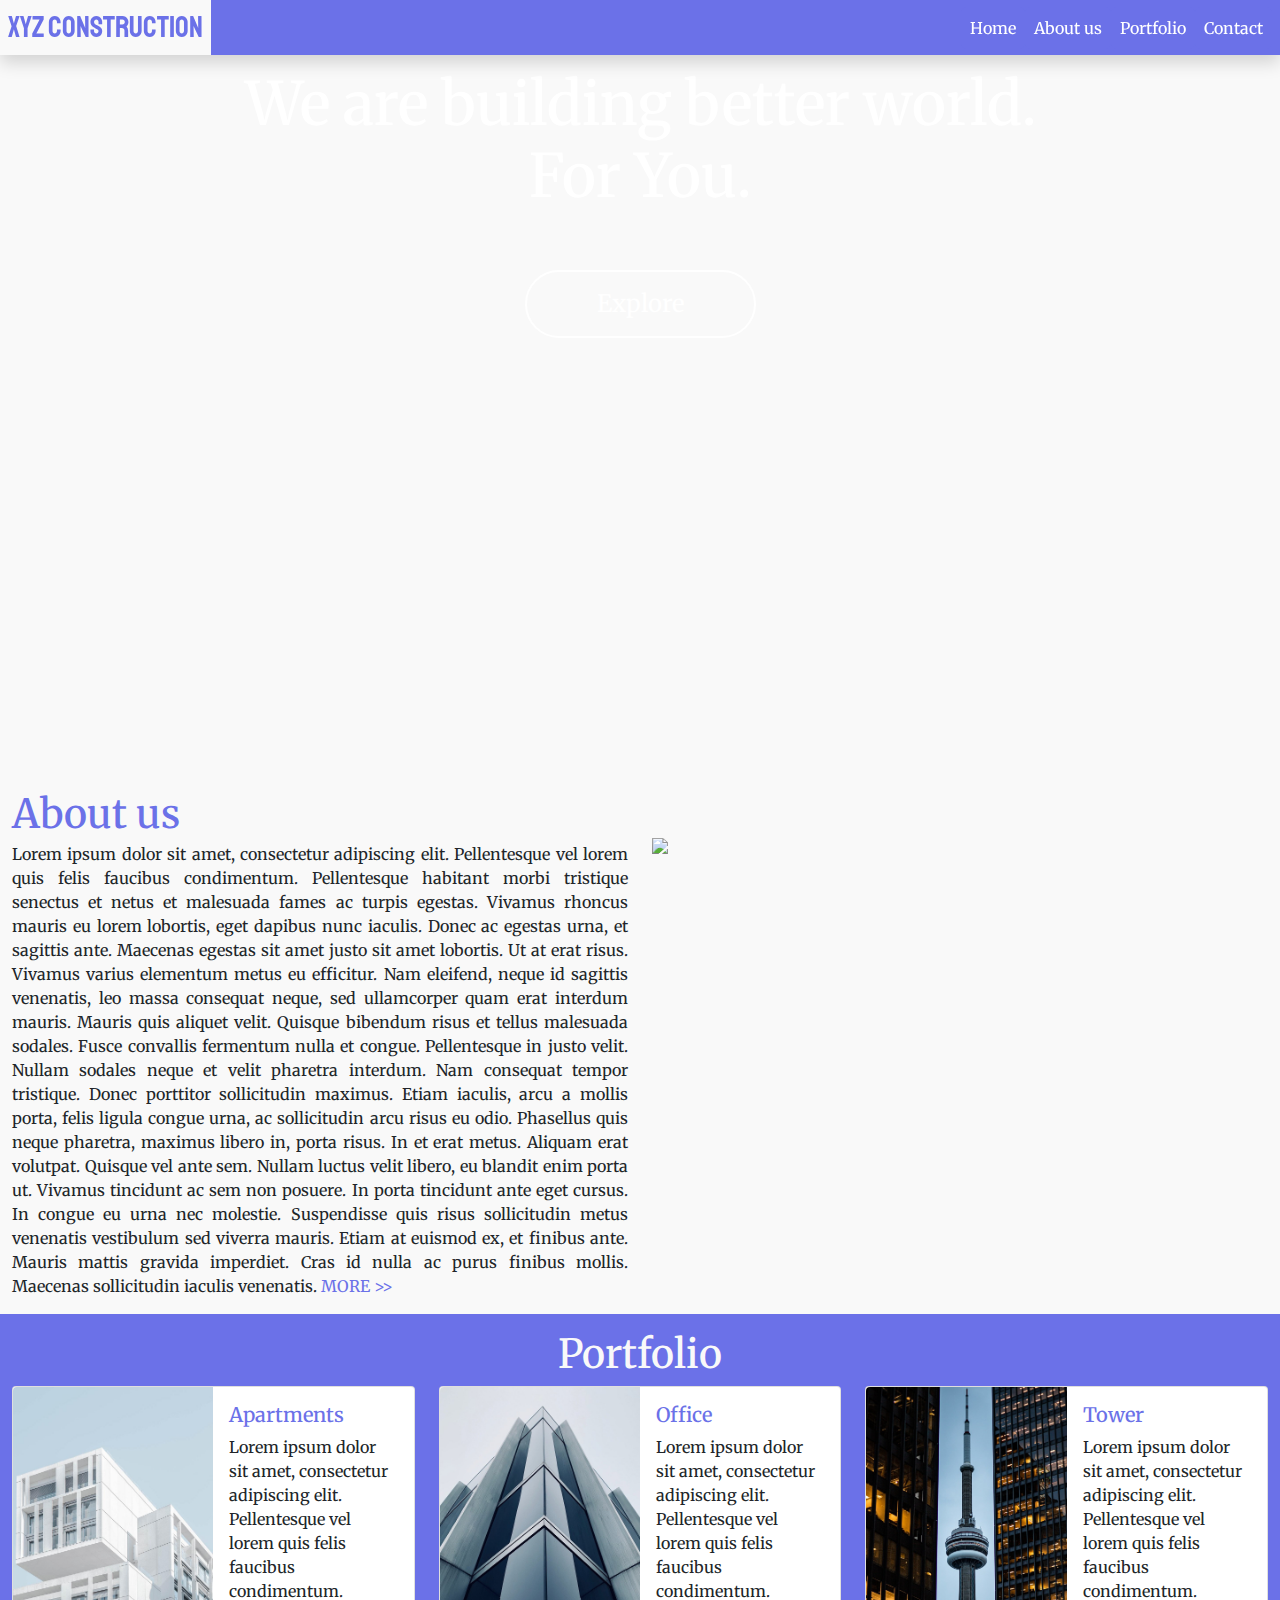
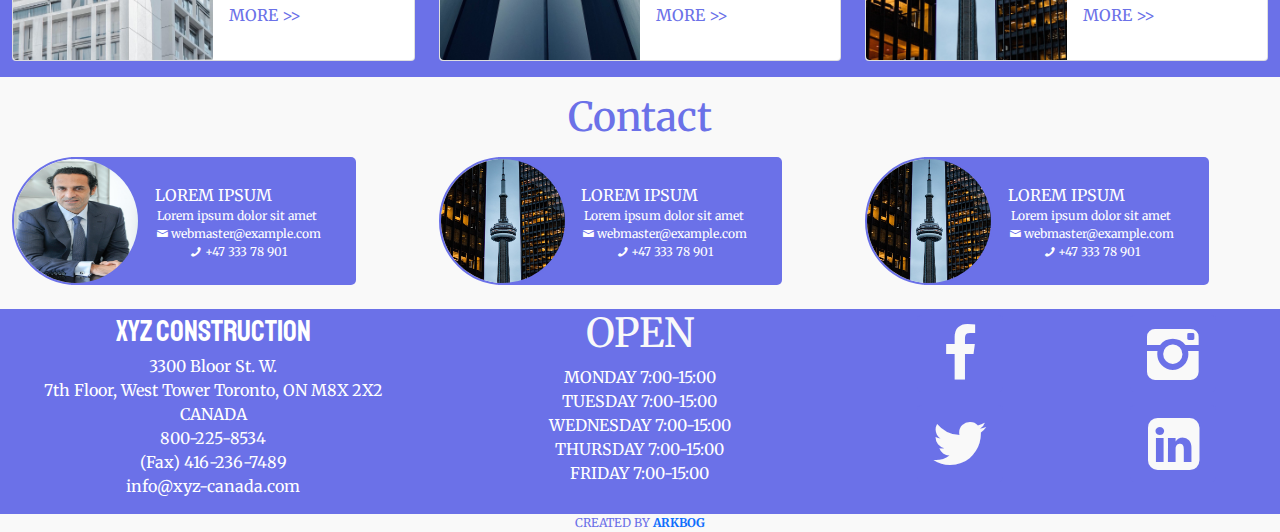
==== commit f0c63bed: "Add files via upload" ====
--- a/index.html
+++ b/index.html
@@ -18,7 +18,7 @@
 		<nav class="navbar navbar-dark fixed-top navbarColor shadow navbar-expand-sm">
 
 
-		    <a class="navbar-brand px-2" href="#">XYZ Construction</a>
+		    <a class="navbar-brand px-2" href="index.html">XYZ Construction</a>
 
 		    <button class="navbar-toggler" type="button" data-bs-toggle="collapse" data-bs-target="#mainmenu" aria-controls="navbarNav" aria-expanded="false" aria-label="Toggle navigation"><span class="navbar-toggler-icon"></span>
 		    </button>
@@ -49,7 +49,7 @@
 				<div class="row m-0">
 					<div class="col-12 px-0">
 						<h1>We are building better world. <br> For You.</h1>
-						<a href="#">Explore</a>
+						<a href="explore.html">Explore</a>
 					</div>
 				</div>
 			</div>
@@ -62,12 +62,12 @@
 						<span class="h1">About us</span><br>
 					</header>
 
-					<p class="mt-1 textJustify">
+					<p class="mt-1 textJustify more">
 					Lorem ipsum dolor sit amet, consectetur adipiscing elit. Pellentesque vel lorem quis felis faucibus condimentum. Pellentesque habitant morbi tristique senectus et netus et malesuada fames ac turpis egestas. Vivamus rhoncus mauris eu lorem lobortis, eget dapibus nunc iaculis. Donec ac egestas urna, et sagittis ante. Maecenas egestas sit amet justo sit amet lobortis. Ut at erat risus. Vivamus varius elementum metus eu efficitur. Nam eleifend, neque id sagittis venenatis, leo massa consequat neque, sed ullamcorper quam erat interdum mauris. Mauris quis aliquet velit. Quisque bibendum risus et tellus malesuada sodales. Fusce convallis fermentum nulla et congue. Pellentesque in justo velit.
 
 					Nullam sodales neque et velit pharetra interdum. Nam consequat tempor tristique. Donec porttitor sollicitudin maximus. Etiam iaculis, arcu a mollis porta, felis ligula congue urna, ac sollicitudin arcu risus eu odio. Phasellus quis neque pharetra, maximus libero in, porta risus. In et erat metus. Aliquam erat volutpat. Quisque vel ante sem. Nullam luctus velit libero, eu blandit enim porta ut. Vivamus tincidunt ac sem non posuere.
 
-					In porta tincidunt ante eget cursus. In congue eu urna nec molestie. Suspendisse quis risus sollicitudin metus venenatis vestibulum sed viverra mauris. Etiam at euismod ex, et finibus ante. Mauris mattis gravida imperdiet. Cras id nulla ac purus finibus mollis. Maecenas sollicitudin iaculis venenatis. Etiam eget hendrerit lorem.
+					In porta tincidunt ante eget cursus. In congue eu urna nec molestie. Suspendisse quis risus sollicitudin metus venenatis vestibulum sed viverra mauris. Etiam at euismod ex, et finibus ante. Mauris mattis gravida imperdiet. Cras id nulla ac purus finibus mollis. Maecenas sollicitudin iaculis venenatis.  <a href="aboutus">More >></a>
 
 				
 
@@ -97,9 +97,10 @@
      							 <img src="img/apartment-g1074fcf6c_1280.jpg" class="img-fluid rounded-start" alt="Apartments">
    							 </div>
     						<div class="col-xl-6">
-      							<div class="card-body">
+      							<div class="card-body more">
         							<h5 class="card-title">Apartments</h5>
-        							<p class="card-text">Lorem ipsum dolor sit amet, consectetur adipiscing elit. Pellentesque vel lorem quis felis faucibus condimentum. </p>
+        							<p class="card-text">Lorem ipsum dolor sit amet, consectetur adipiscing elit. Pellentesque vel lorem quis felis faucibus condimentum.<br>
+        							<a href="apartments">More >></a></p>
       							</div>
     						</div>
   						</div>
@@ -115,9 +116,10 @@
      							 <img src="img/building-g9cc576056_1280.jpg" class="img-fluid rounded-start" alt="Office">
    							 </div>
     						<div class="col-xl-6">
-      							<div class="card-body">
+      							<div class="card-body more">
         							<h5 class="card-title">Office</h5>
-        							<p class="card-text">Lorem ipsum dolor sit amet, consectetur adipiscing elit. Pellentesque vel lorem quis felis faucibus condimentum. </p>
+        							<p class="card-text">Lorem ipsum dolor sit amet, consectetur adipiscing elit. Pellentesque vel lorem quis felis faucibus condimentum.<br>
+        							<a href="apartments">More >></a></p>
       							</div>
     						</div>
   						</div>
@@ -132,9 +134,10 @@
      							 <img src="img/tower-g3458172a4_1280.jpg" class="img-fluid rounded-start" alt="Tower">
    							 </div>
     						<div class="col-xl-6">
-      							<div class="card-body">
+      							<div class="card-body more">
         							<h5 class="card-title">Tower</h5>
-        							<p class="card-text">Lorem ipsum dolor sit amet, consectetur adipiscing elit. Pellentesque vel lorem quis felis faucibus condimentum. </p>
+        							<p class="card-text">Lorem ipsum dolor sit amet, consectetur adipiscing elit. Pellentesque vel lorem quis felis faucibus condimentum.<br>
+        							<a href="apartments">More >></a></p>
       							</div>
     						</div>
   						</div>
@@ -280,6 +283,11 @@
 
 			</div>
 		</div>
+		<div class="row mx-auto foot">
+			<div class="col-12 text-center mx-auto">
+				Created by <a href="https://github.com/ArkBog">ArkBog</a>
+			</div>
+		</div>
 	</footer>
 
 
--- a/style.css
+++ b/style.css
@@ -106,6 +106,17 @@
 .textJustify
 {
 	text-align: justify; !important
+}
+.more a,
+.card-body a
+{
+	text-decoration: none;
+	color: #6b71e8;
+	text-transform: uppercase;
+}
+.more a:hover
+{
+	font-weight: bolder;
 }
 
 h1
@@ -198,6 +209,58 @@
 	border: 1px solid #f9f9f9;
 	border-radius: 5px;
 }
+.foot
+{
+	color: #6b71e8;
+	text-transform: uppercase;
+	font-size: 12px;
+}
+.foot a
+{
+	text-decoration: none;
+	font-weight: bold;
+}
+#imgmenu
+{
+	width: 100%;
+}
+.imgmenuoption
+{
+	display: block;
+	float: left;
+	width: 33%;
+	margin-right: auto;
+	margin-left: auto;
+}
+.imgmenuoption a
+{
+	text-decoration: none;
+	color: #6b71e8;
+	font-weight: 700;
+}
+.imgmenuoptiontxt 
+{
+	text-align: center;
+	text-transform: uppercase;
+	font-size: 20px;
+	position: relative;
+	top: 12vw;
+	left: 12vw;
+	letter-spacing: 5px;
+	font-family: 'Staatliches';
+}
+.imgmenuoption img
+{
+	width: 100%;
+	z-index: -1;
+	opacity: 0.3;
+}
+
+.imgmenuoption img:hover
+{
+	opacity: 0.1;
+	transition: all 0.5s ease-in-out;
+}
 
 @media (max-width: 768px)
 {
@@ -206,6 +269,16 @@
 	{
 		font-size: 25px;
 	}
+	.imgmenuoptiontxt
+	{
+		font-size: 10px;
+	} 
+	.imgmenuoptiontxt 
+	{
+		position: relative;
+		top: 12vw;
+		left: 9vw;
+	}
 
 
 }
@@ -216,6 +289,7 @@
 	{
 		font-size: 12px;
 	} 
+
 
 
 }
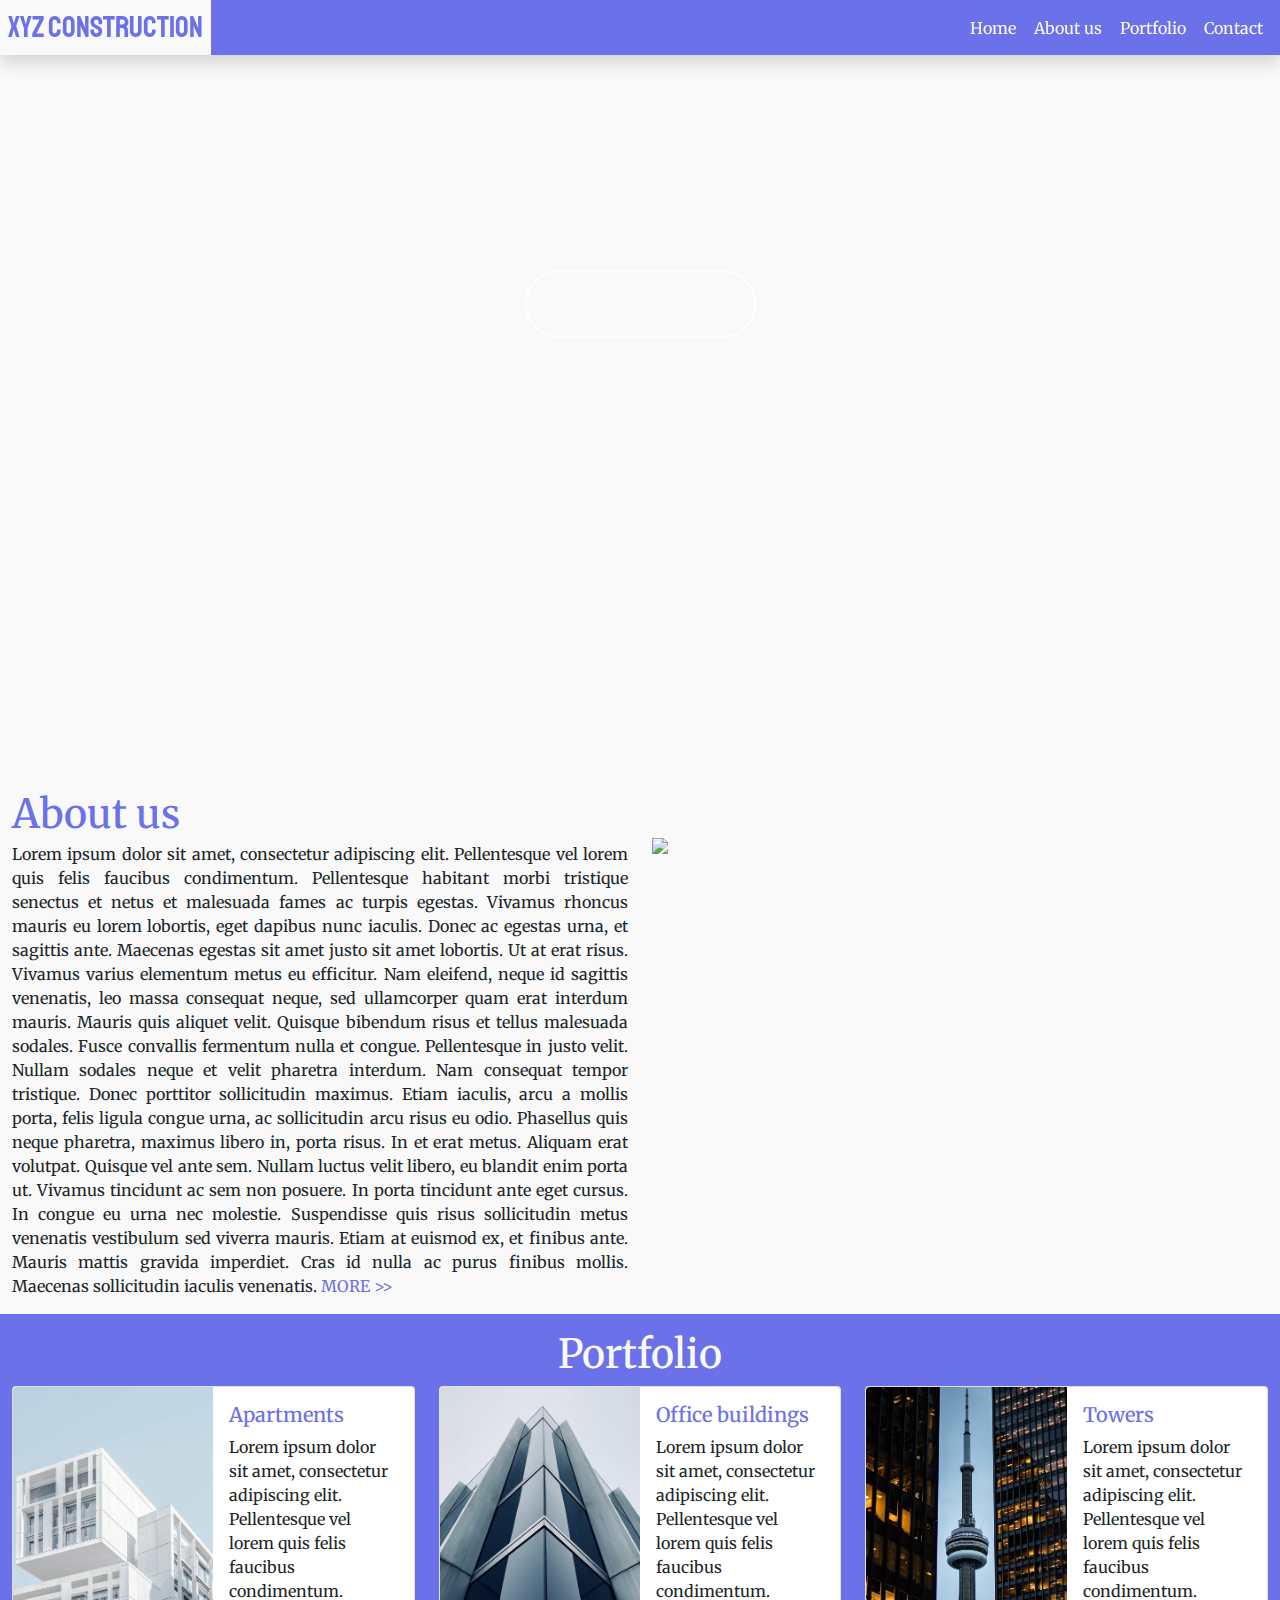
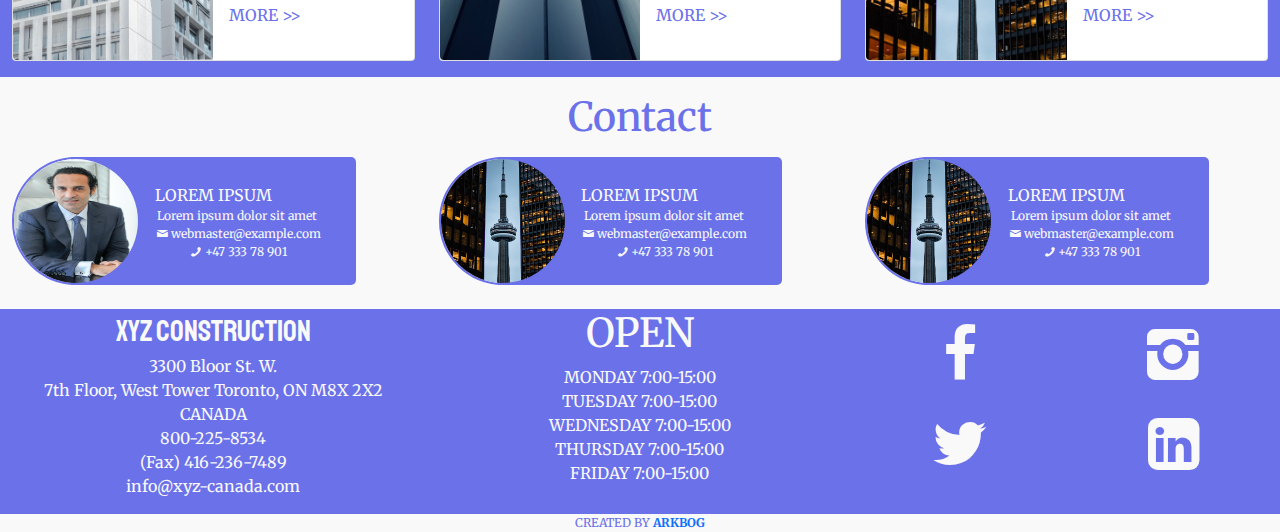
==== commit b14da7ed: "Add files via upload" ====
--- a/index.html
+++ b/index.html
@@ -67,7 +67,7 @@
 
 					Nullam sodales neque et velit pharetra interdum. Nam consequat tempor tristique. Donec porttitor sollicitudin maximus. Etiam iaculis, arcu a mollis porta, felis ligula congue urna, ac sollicitudin arcu risus eu odio. Phasellus quis neque pharetra, maximus libero in, porta risus. In et erat metus. Aliquam erat volutpat. Quisque vel ante sem. Nullam luctus velit libero, eu blandit enim porta ut. Vivamus tincidunt ac sem non posuere.
 
-					In porta tincidunt ante eget cursus. In congue eu urna nec molestie. Suspendisse quis risus sollicitudin metus venenatis vestibulum sed viverra mauris. Etiam at euismod ex, et finibus ante. Mauris mattis gravida imperdiet. Cras id nulla ac purus finibus mollis. Maecenas sollicitudin iaculis venenatis.  <a href="aboutus">More >></a>
+					In porta tincidunt ante eget cursus. In congue eu urna nec molestie. Suspendisse quis risus sollicitudin metus venenatis vestibulum sed viverra mauris. Etiam at euismod ex, et finibus ante. Mauris mattis gravida imperdiet. Cras id nulla ac purus finibus mollis. Maecenas sollicitudin iaculis venenatis.  <a href="aboutus.html">More >></a>
 
 				
 
@@ -100,7 +100,7 @@
       							<div class="card-body more">
         							<h5 class="card-title">Apartments</h5>
         							<p class="card-text">Lorem ipsum dolor sit amet, consectetur adipiscing elit. Pellentesque vel lorem quis felis faucibus condimentum.<br>
-        							<a href="apartments">More >></a></p>
+        							<a href="apartments.html">More >></a></p>
       							</div>
     						</div>
   						</div>
@@ -117,9 +117,9 @@
    							 </div>
     						<div class="col-xl-6">
       							<div class="card-body more">
-        							<h5 class="card-title">Office</h5>
+        							<h5 class="card-title">Office buildings</h5>
         							<p class="card-text">Lorem ipsum dolor sit amet, consectetur adipiscing elit. Pellentesque vel lorem quis felis faucibus condimentum.<br>
-        							<a href="apartments">More >></a></p>
+        							<a href="officebuildings.html">More >></a></p>
       							</div>
     						</div>
   						</div>
@@ -135,9 +135,9 @@
    							 </div>
     						<div class="col-xl-6">
       							<div class="card-body more">
-        							<h5 class="card-title">Tower</h5>
+        							<h5 class="card-title">Towers</h5>
         							<p class="card-text">Lorem ipsum dolor sit amet, consectetur adipiscing elit. Pellentesque vel lorem quis felis faucibus condimentum.<br>
-        							<a href="apartments">More >></a></p>
+        							<a href="towers.html">More >></a></p>
       							</div>
     						</div>
   						</div>
--- a/style.css
+++ b/style.css
@@ -11,7 +11,7 @@
 
 #mainmenu a
 {
-	color: white;
+	color: #f9f9f9;
 	border: 1px solid #6b71e8;
 	border-radius: 5px;
 	background-color: #6b71e8;
@@ -35,7 +35,7 @@
 .navbar-brand
 {
 	font-family: 'Staatliches', cursive;
-	color: white;
+	color: #f9f9f9;
 	font-size: 30px;
 }
 
@@ -57,7 +57,7 @@
 .container-content h1
 {
 	font-family: 'Merriweather', serif;
-	color: white;
+	color: #f9f9f9;
 	font-size: 60px;
 	margin-top: 20px;
 }
@@ -66,7 +66,7 @@
 {
 	display: inline-block;
 	text-decoration: none;
-	color: white;
+	color: #f9f9f9;
 	font-family: 'Merriweather', serif;
 	font-size: 24px;
 	border: 2px solid white;
@@ -77,7 +77,7 @@
 
 .container-content a:hover
 {
-	color: white;
+	color: #f9f9f9;
 	border: 5px solid white;
 	padding: 14px 70px;
 	border-radius: 50px;
@@ -150,47 +150,47 @@
 
 .person-name
 {
-	color: white;
+	color: #f9f9f9;
 	text-transform: uppercase;
 }
 
 .job
 {
-	color: white;
+	color: #f9f9f9;
 	font-size: 12px;
 	text-align: center;
 }
 
 .job a
 {
-	color: white;
+	color: #f9f9f9;
 	text-decoration: none;
 }
 
 .company-adress
 {
 	font-size: 16px;
-	color: white;
+	color: #f9f9f9;
 }
 
 .company-logo-footer
 {
 	font-family: 'Staatliches', cursive;
-	color: white;
+	color: #f9f9f9;
 	font-size: 30px;
 }
 
 .open
 {
 	font-size: 16px;
-	color: white;
+	color: #f9f9f9;
 	text-transform: uppercase;
 }
 
 .social a
 {
 	font-size: 60px;
-	color: white;
+	color: #f9f9f9;
 }
 
 .social a
@@ -261,6 +261,63 @@
 	opacity: 0.1;
 	transition: all 0.5s ease-in-out;
 }
+.number
+{
+	font-family: 'Staatliches';
+	font-size: 10vw;
+	color: #f9f9f9;
+	line-height: 80%;
+}
+.info
+{
+	text-transform: uppercase;
+	font-size: 15px;
+	color: #f9f9f9;
+	font-family: 'Staatliches';
+	letter-spacing: 2px;
+
+}
+.portfoliotxt
+{
+	color: #f9f9f9;
+}
+.portfoliotxt a
+{
+	text-decoration: none;
+	color: #f9f9f9;
+}
+.portfoliotxt a:hover
+{
+	font-weight: bolder;
+}
+.portfoliolink a
+{
+	text-decoration: none;
+}
+.portfoliolink a:hover
+{
+	font-weight: bolder;
+}
+.portfolioimg
+{
+	text-align: right;
+}
+.portfolioimg img
+{
+	max-height: 400px;
+}
+.imghidden
+{
+	display: none;
+}
+.contactcard
+{
+	background-color: #6b71e8;
+	border-top-right-radius: 5px;
+	border-bottom-right-radius: 5px;
+	border-top-left-radius: 200px;
+	border-bottom-left-radius: 200px;
+}
 
 @media (max-width: 768px)
 {
@@ -279,6 +336,28 @@
 		top: 12vw;
 		left: 9vw;
 	}
+	.portfolioimg
+	{
+		text-align: center;
+	}
+	#karuzela
+	{
+		display: none;
+
+	}
+	.imghidden
+	{
+		display: block;
+		text-align: center;
+	}
+	.imghidden img
+	{
+		height: 400px;
+	}
+	.apartmentsphoto
+	{
+		display: none;
+	}
 
 
 }
@@ -307,16 +386,26 @@
 	width: 25vw;
 	height: 25vw;
 }
-.person-card
-{
-	height: 20vw;
-	margin-top: 2vw;
-	padding-top: 1vw;
-}
-
-
-}
-
-
-
-
+	.person-card
+	{
+		height: 20vw;
+		margin-top: 2vw;
+		padding-top: 1vw;
+	}
+
+	.aboutusimg
+	{
+		display: none;
+	}
+
+	.contactcard
+	{
+		width: 80%;
+	}
+
+
+}
+
+
+
+
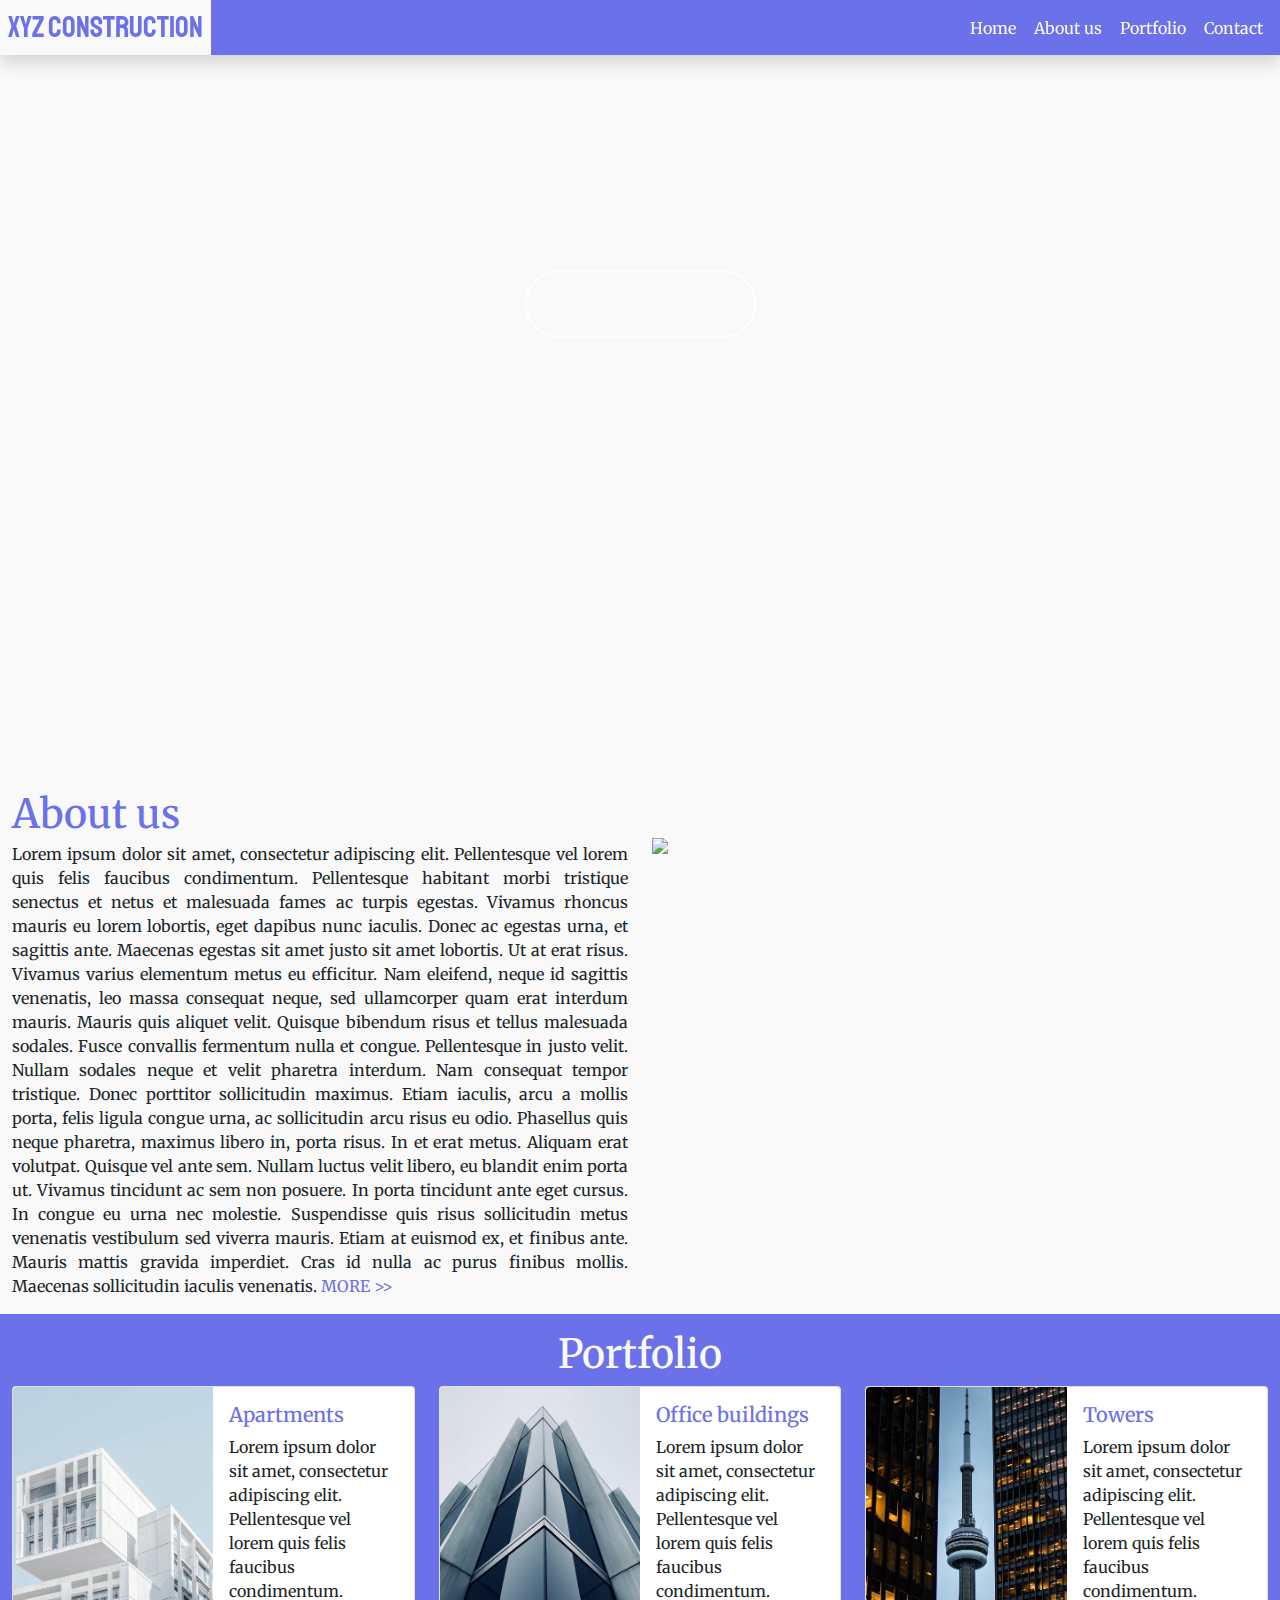
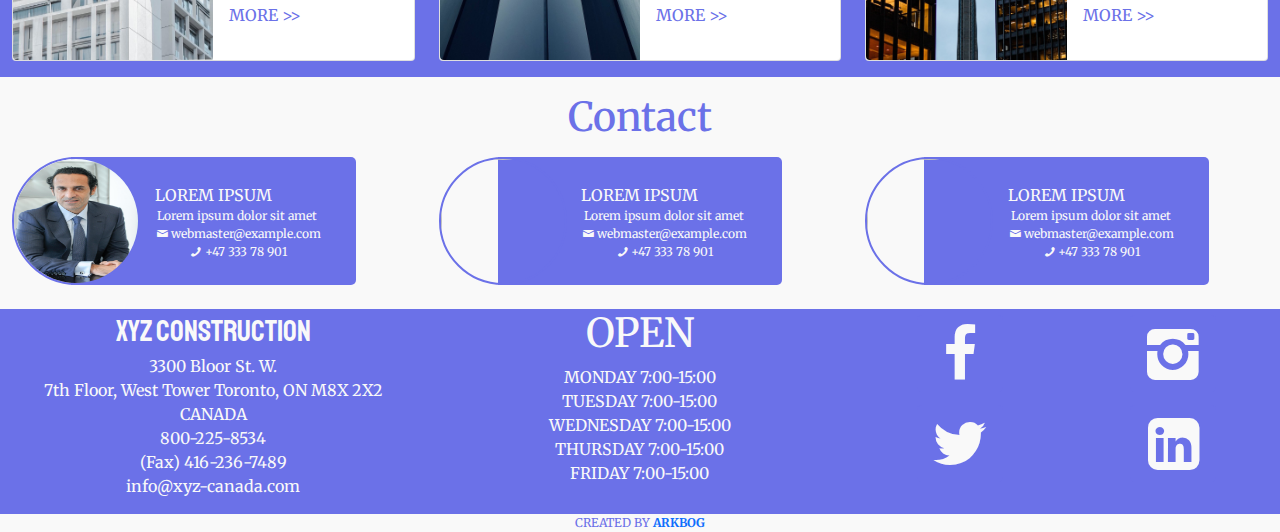
==== commit ea2c2845: "Add files via upload" ====
--- a/index.html
+++ b/index.html
@@ -12,6 +12,20 @@
  <link rel="stylesheet" href="css/fontello.css" type="text/css"/>
  <link href="https://fonts.googleapis.com/css2?family=Merriweather:wght@300&family=Staatliches&display=swap" rel="stylesheet">
  <script src="https://ajax.googleapis.com/ajax/libs/jquery/3.6.0/jquery.min.js"></script> 
+ <script src="jquery.scrollTo.min.js"></script>
+ <script>
+ 	 	jQuery(function($)
+ 	{
+ 		$.scrollTo(0);
+ 		$('.op1').click(function(){$.scrollTo($('#home'), 500); });
+ 		$('.op2').click(function(){$.scrollTo($('#aboutus'), 500); });
+ 		$('.op3').click(function(){$.scrollTo($('#portfolio'), 500); });
+ 		$('.op4').click(function(){$.scrollTo($('#contact'), 500); });
+ 	}
+
+ 		);
+
+ </script>
 </head>
 <body>
 	<header class="mb-5">
@@ -26,10 +40,10 @@
 		    <div class="collapse navbar-collapse ps-1 pe-2" id="mainmenu">
 
 		    	<ul class="navbar-nav ms-auto">
-			        <li class="nav-item"> <a class="nav-link" href="#">Home</a></li>
-			        <li class="nav-item"> <a class="nav-link" href="#">About us</a></li>
-			        <li class="nav-item"> <a class="nav-link" href="#">Portfolio</a></li>
-			        <li class="nav-item"> <a class="nav-link" href="#">Contact</a></li>
+			        <li class="nav-item"> <a class="nav-link op1" href="#">Home</a></li>
+			        <li class="nav-item"> <a class="nav-link op2" href="#">About us</a></li>
+			        <li class="nav-item"> <a class="nav-link op3" href="#">Portfolio</a></li>
+			        <li class="nav-item"> <a class="nav-link op4" href="#">Contact</a></li>
 		      	</ul> 
 
 			</div>
@@ -38,7 +52,7 @@
 	</header>
 
 	<main>
-		<section>
+		<section id="home">
 			<div class="container mx-0 mt-5 pt-0 px-0">
 				<video class="backvideo" autoplay loop muted plays-inline>
 					<source src="img/Run_5_wo_metadata_h264420_720p_UHQ.mp4" type="video/mp4">
@@ -55,7 +69,7 @@
 			</div>
 		</section>
 
-		<section>
+		<section id="aboutus">
 			<div class="row px-0 mx-0">
 				<div class="col-md-6">
 					<header>
@@ -83,7 +97,7 @@
 			</div>
 		</section>
 
-		<section>
+		<section id="portfolio">
 			<div class="row navbarColor pt-3 mx-0">
 				<header>
 					<h1 class="text-center">Portfolio</h1>
@@ -148,7 +162,7 @@
 
 		</section>
 
-		<section>
+		<section id="contact">
 			<div class="row text-center pt-3 mx-0 pb-4">
 				<header>
 					<span class="h1 mb">Contact</span>
@@ -185,7 +199,7 @@
 
 									<div class="col-2">
 
-										<img src="img/tower-g3458172a4_1280.jpg" class="round">
+										<img src="img/nothings-working-g2d04f9238_1920.jpg" class="round">
 										
 									</div>
 
@@ -208,7 +222,7 @@
 
 									<div class="col-2">
 
-										<img src="img/tower-g3458172a4_1280.jpg" class="round">
+										<img src="img/man-g2df530b0a_1920.jpg" class="round">
 										
 									</div>
 
